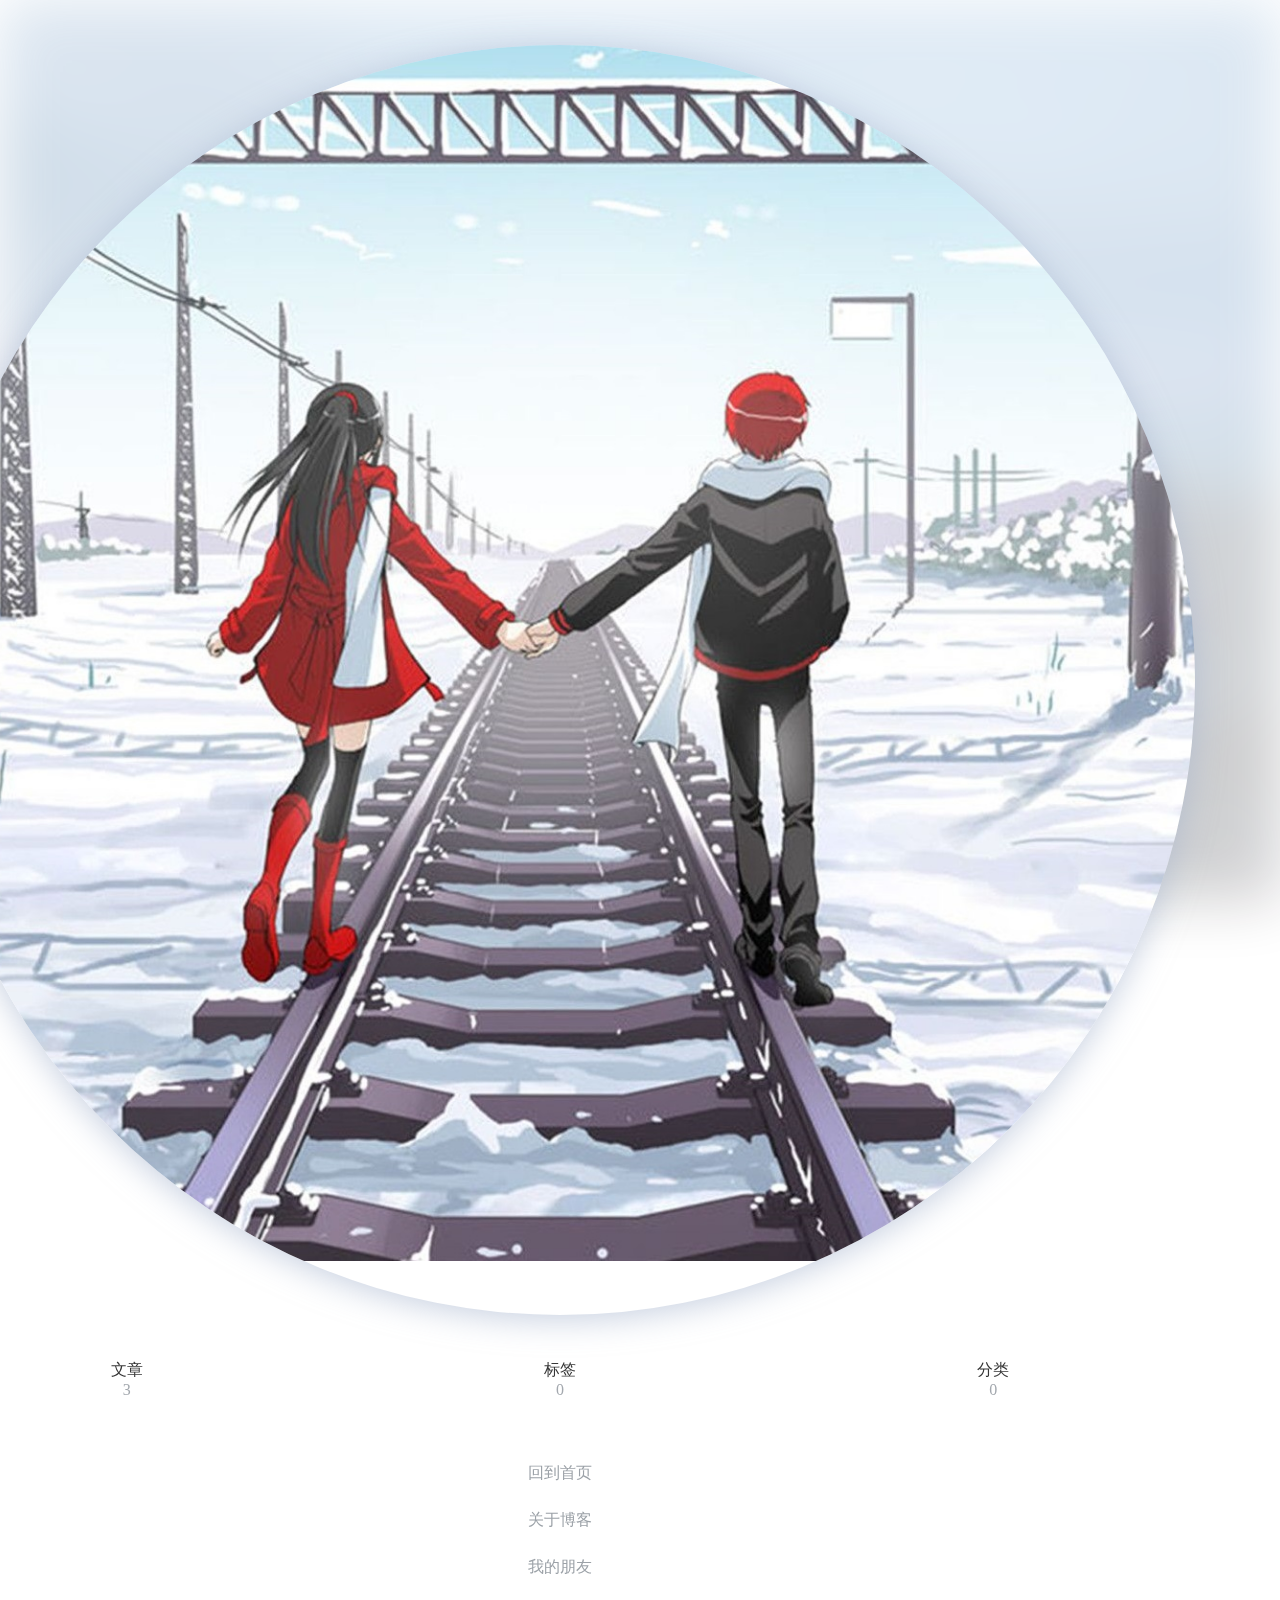
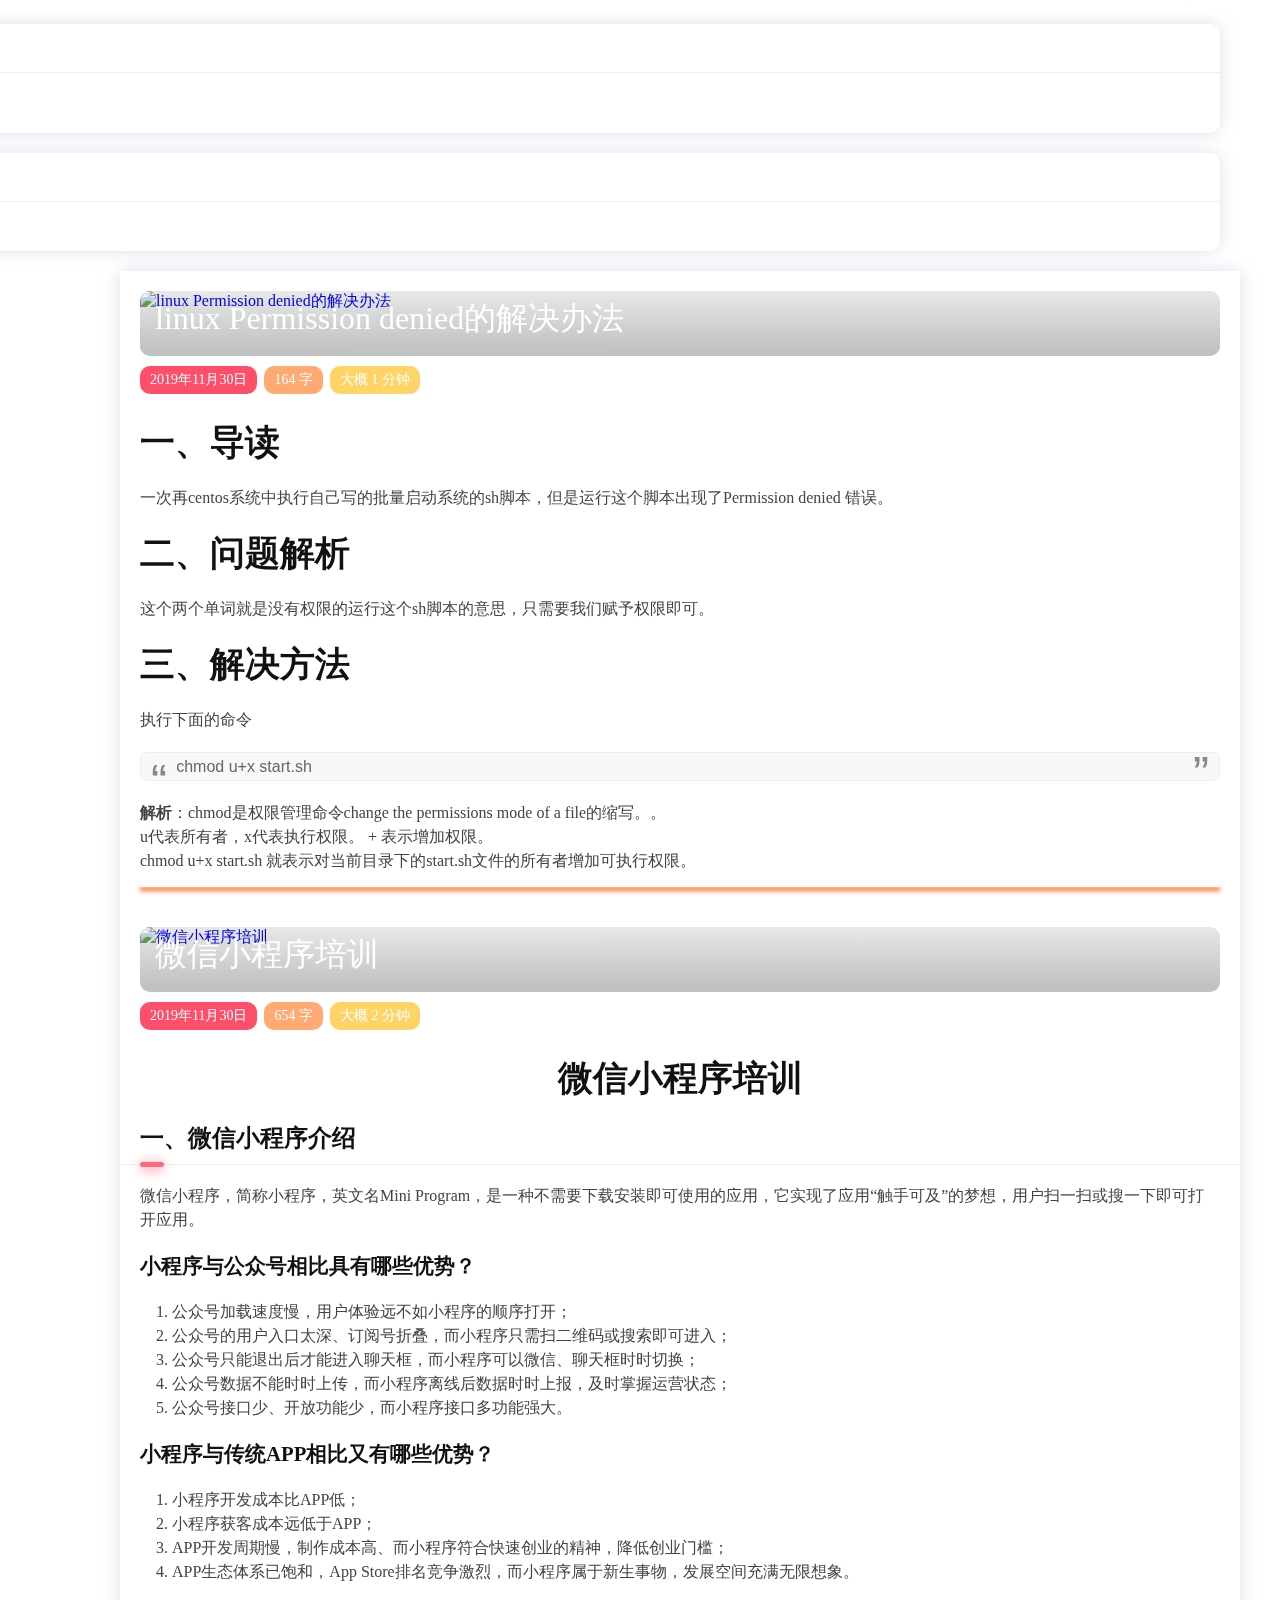
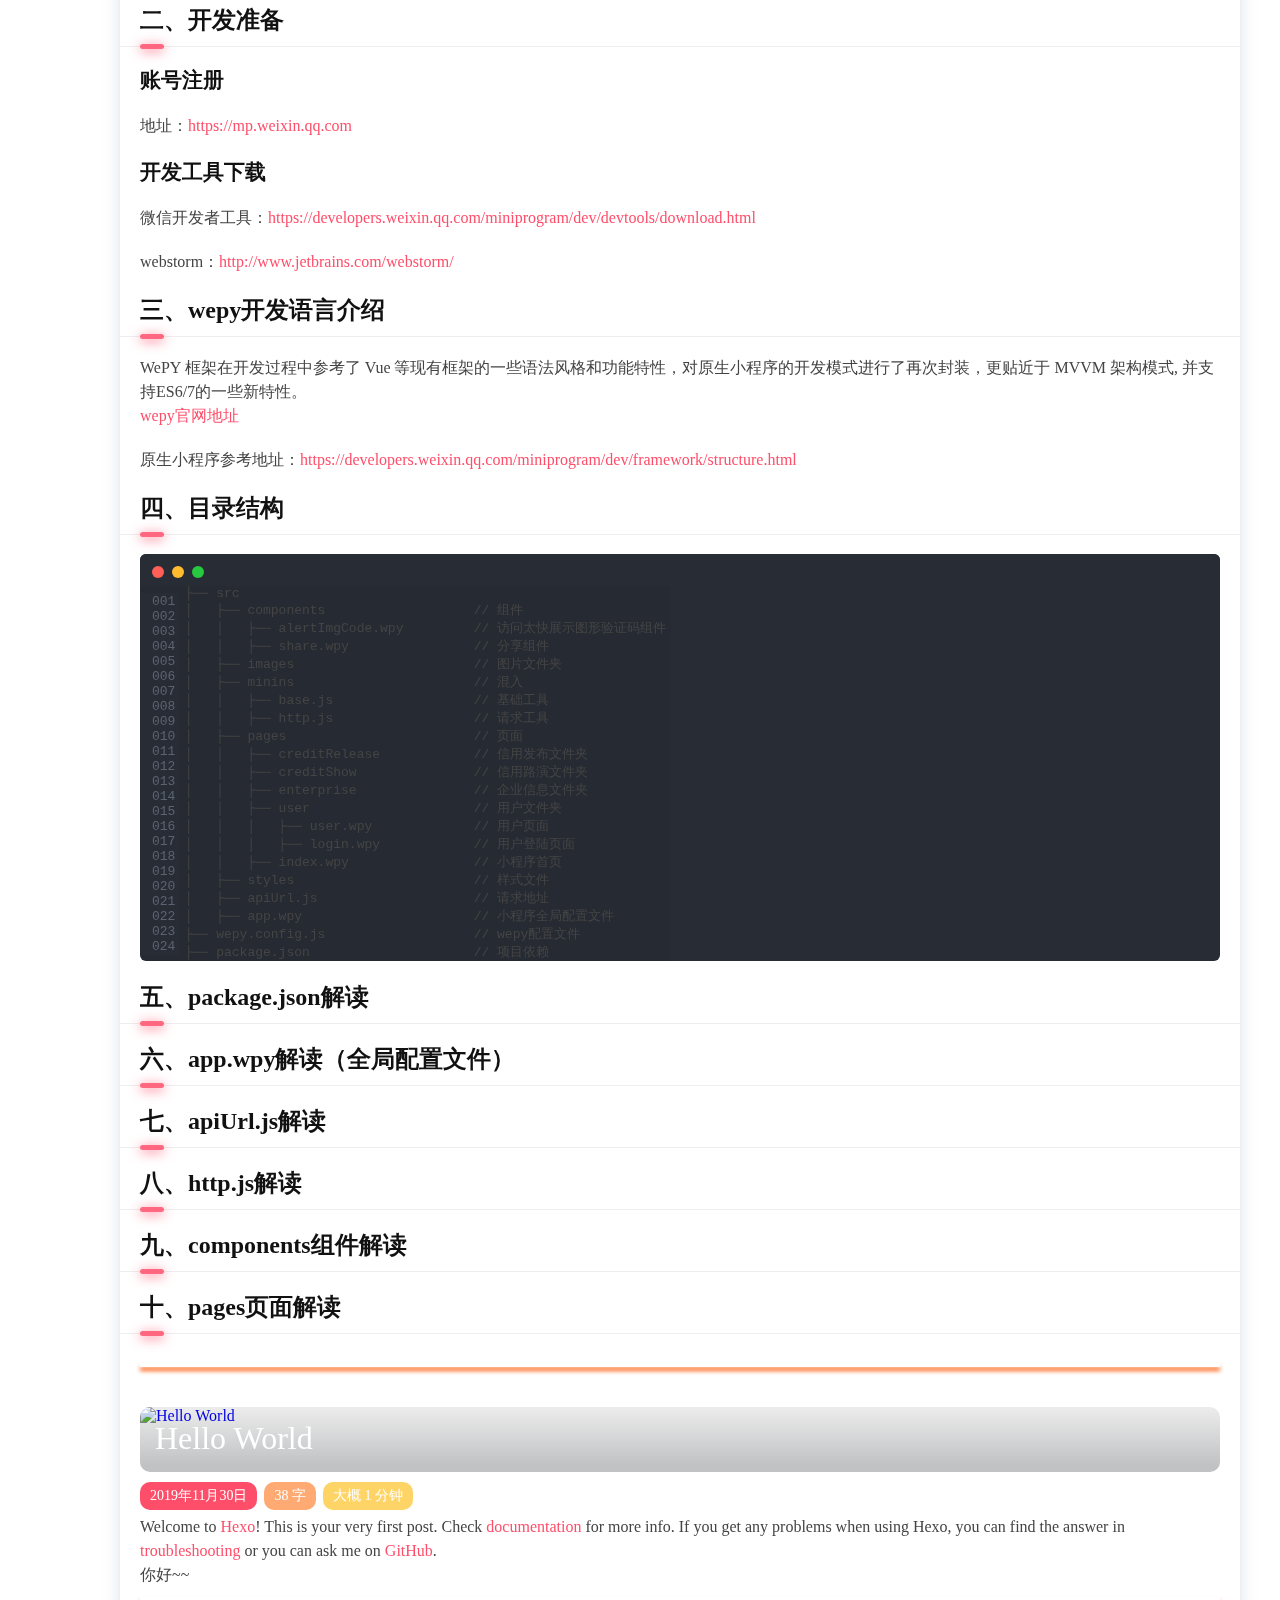
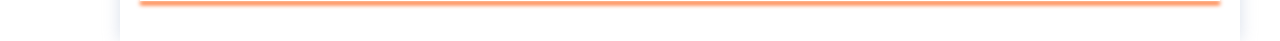
==== archives/index.html @ ffbb91be "Site updated: 2019-11-30 23:07:39" ====
<!DOCTYPE html>
<html>

<head>
  
  <title>文章归档 - fds的博客~~</title>
  <meta charset="UTF-8">
  <meta name="description" content="">
  <meta name="viewport" content="width=device-width, initial-scale=1, maximum-scale=1">
  
  

    <!-- Site Verification -->
    <meta name="baidu-site-verification" content="sCTYaRmzzi" />


  <link rel="shortcut icon" href="/images/logo.png" type="image/png" />
  <meta property="og:type" content="website">
<meta property="og:title" content="fds的博客~~">
<meta property="og:url" content="https:&#x2F;&#x2F;fds520.gitee.io&#x2F;archives&#x2F;index.html">
<meta property="og:site_name" content="fds的博客~~">
<meta property="og:locale" content="zh-CN">
<meta name="twitter:card" content="summary">
  <link rel="stylesheet" href="https://cdn.jsdelivr.net/npm/mdui@0.4.3/dist/css/mdui.min.css">
  <link rel="stylesheet" href="https://cdn.jsdelivr.net/npm/highlight.js@9.15.8/styles/atom-one-dark.css">
   
    <link rel="stylesheet" href="https://cdn.jsdelivr.net/gh/fancyapps/fancybox@3.5.7/dist/jquery.fancybox.min.css" />
  
  
  <link rel="stylesheet" href="//at.alicdn.com/t/font_1038733_0xvrvpg9c0r.css">
  <link rel="stylesheet" href="/css/style.css?v=1575126457017">
</head>

<body class="mdui-drawer-body-left">
  
  <div id="nexmoe-background">
    <div class="nexmoe-bg" style="background-image: url(/images/demo.jpg)"></div>
    <div class="mdui-appbar mdui-shadow-0">
      <div class="mdui-toolbar">
        <a mdui-drawer="{target: '#drawer', swipe: true}" title="menu" class="mdui-btn mdui-btn-icon"><i class="mdui-icon material-icons">menu</i></a>
        <div class="mdui-toolbar-spacer"></div>
        <!--<a href="javascript:;" target="_blank" rel="noopener" class="mdui-btn mdui-btn-icon"><i class="mdui-icon material-icons">search</i></a>-->
        <a href="/" title="fds的博客~~" class="mdui-btn mdui-btn-icon"><img src="/images/avatar.jpg"></a>
       </div>
    </div>
  </div>
  <div id="nexmoe-header">
      <div class="nexmoe-drawer mdui-drawer" id="drawer">
    <div class="nexmoe-avatar mdui-ripple">
        <a href="/" title="fds的博客~~">
            <img src="/images/avatar.jpg" alt="fds的博客~~">
        </a>
    </div>
    <div class="nexmoe-count">
        <div><span>文章</span>3</div>
        <div><span>标签</span>0</div>
        <div><span>分类</span>0</div>
    </div>
    <ul class="nexmoe-list mdui-list" mdui-collapse="{accordion: true}">
        
        <a class="nexmoe-list-item mdui-list-item mdui-ripple" href="/" title="回到首页">
            <i class="mdui-list-item-icon nexmoefont icon-home"></i>
            <div class="mdui-list-item-content">
                回到首页
            </div>
        </a>
        
        <a class="nexmoe-list-item mdui-list-item mdui-ripple" href="/about.html" title="关于博客">
            <i class="mdui-list-item-icon nexmoefont icon-info-circle"></i>
            <div class="mdui-list-item-content">
                关于博客
            </div>
        </a>
        
        <a class="nexmoe-list-item mdui-list-item mdui-ripple" href="/PY.html" title="我的朋友">
            <i class="mdui-list-item-icon nexmoefont icon-unorderedlist"></i>
            <div class="mdui-list-item-content">
                我的朋友
            </div>
        </a>
        
    </ul>
    <aside id="nexmoe-sidebar">
  
  <div class="nexmoe-widget-wrap">
    <h3 class="nexmoe-widget-title">社交按钮</h3>
    <div class="nexmoe-widget nexmoe-social">
        <a class="mdui-ripple" href="https://space.bilibili.com/20238211" target="_blank" mdui-tooltip="{content: '哔哩哔哩'}" style="color: rgb(231, 106, 141);background-color: rgba(231, 106, 141, .15);">
            <i class="nexmoefont icon-bilibili"></i>
        </a><a class="mdui-ripple" href="https://github.com/fds520/" target="_blank" mdui-tooltip="{content: 'GitHub'}" style="color: rgb(25, 23, 23);background-color: rgba(25, 23, 23, .15);">
            <i class="nexmoefont icon-github"></i>
        </a>
    </div>
</div>
  
  

  
  
  
  
  <div class="nexmoe-widget-wrap">
    <h3 class="nexmoe-widget-title">文章归档</h3>
    <div class="nexmoe-widget">
      <ul class="archive-list"><li class="archive-list-item"><a class="archive-list-link" href="/archives/2019/11/">十一月 2019</a></li></ul>
    </div>
  </div>


  
</aside>
    <!--<div class="nexmoe-copyright">
        &copy; 2019 fds的博客~~
        Powered by <a href="http://hexo.io/" target="_blank">Hexo</a>
        & <a href="https://nexmoe.com/hexo-theme-nexmoe.html" target="_blank">Nexmoe</a>
    </div>-->
</div><!-- .nexmoe-drawer -->

  </div>
  <div id="nexmoe-content">
    <div class="nexmoe-primary">
        <section class="nexmoe-posts" id="brand-waterfall">
    
    <div class="nexmoe-post">
        <a href="/linux%20Permission%20denied%E7%9A%84%E8%A7%A3%E5%86%B3%E5%8A%9E%E6%B3%95/">
            <div class="nexmoe-post-cover mdui-ripple">
                
                    <img src="/images/demo.jpg" alt="linux Permission denied的解决办法">
                
                <h1>linux Permission denied的解决办法</h1>
            </div>
        </a>
        <div class="nexmoe-post-meta">
            <a><i class="nexmoefont icon-calendar-fill"></i>2019年11月30日</a>
            <a><i class="nexmoefont icon-areachart"></i>164 字</a>
            <a><i class="nexmoefont icon-time-circle-fill"></i>大概 1 分钟</a>
            
            
        </div>
        <article>
            
            <h1 id="一、导读"><a href="#一、导读" class="headerlink" title="一、导读"></a>一、导读</h1><p>一次再centos系统中执行自己写的批量启动系统的sh脚本，但是运行这个脚本出现了Permission denied 错误。</p>
<h1 id="二、问题解析"><a href="#二、问题解析" class="headerlink" title="二、问题解析"></a>二、问题解析</h1><p>这个两个单词就是没有权限的运行这个sh脚本的意思，只需要我们赋予权限即可。</p>
<h1 id="三、解决方法"><a href="#三、解决方法" class="headerlink" title="三、解决方法"></a>三、解决方法</h1><p>执行下面的命令</p>
<blockquote>
<p>chmod u+x start.sh</p>
</blockquote>
<p><strong>解析</strong>：chmod是权限管理命令change the permissions mode of a file的缩写。。<br>u代表所有者，x代表执行权限。 + 表示增加权限。<br>chmod u+x start.sh 就表示对当前目录下的start.sh文件的所有者增加可执行权限。</p>

            
        </article>
        <div class="footerDiv"></div>
    </div>
    
    <div class="nexmoe-post">
        <a href="/%E5%BE%AE%E4%BF%A1%E5%B0%8F%E7%A8%8B%E5%BA%8F%E5%9F%B9%E8%AE%AD/">
            <div class="nexmoe-post-cover mdui-ripple">
                
                    <img src="/images/demo.jpg" alt="微信小程序培训">
                
                <h1>微信小程序培训</h1>
            </div>
        </a>
        <div class="nexmoe-post-meta">
            <a><i class="nexmoefont icon-calendar-fill"></i>2019年11月30日</a>
            <a><i class="nexmoefont icon-areachart"></i>654 字</a>
            <a><i class="nexmoefont icon-time-circle-fill"></i>大概 2 分钟</a>
            
            
        </div>
        <article>
            
            <h1 id="微信小程序培训"><a href="#微信小程序培训" class="headerlink" title="微信小程序培训"></a><center>微信小程序培训</center></h1><h2 id="一、微信小程序介绍"><a href="#一、微信小程序介绍" class="headerlink" title="一、微信小程序介绍"></a>一、微信小程序介绍</h2><p>微信小程序，简称小程序，英文名Mini Program，是一种不需要下载安装即可使用的应用，它实现了应用“触手可及”的梦想，用户扫一扫或搜一下即可打开应用。</p>
<h3 id="小程序与公众号相比具有哪些优势？"><a href="#小程序与公众号相比具有哪些优势？" class="headerlink" title="小程序与公众号相比具有哪些优势？"></a>小程序与公众号相比具有哪些优势？</h3><ol>
<li>公众号加载速度慢，用户体验远不如小程序的顺序打开；</li>
<li>公众号的用户入口太深、订阅号折叠，而小程序只需扫二维码或搜索即可进入；</li>
<li>公众号只能退出后才能进入聊天框，而小程序可以微信、聊天框时时切换；</li>
<li>公众号数据不能时时上传，而小程序离线后数据时时上报，及时掌握运营状态；</li>
<li>公众号接口少、开放功能少，而小程序接口多功能强大。</li>
</ol>
<h3 id="小程序与传统APP相比又有哪些优势？"><a href="#小程序与传统APP相比又有哪些优势？" class="headerlink" title="小程序与传统APP相比又有哪些优势？"></a>小程序与传统APP相比又有哪些优势？</h3><ol>
<li>小程序开发成本比APP低；</li>
<li>小程序获客成本远低于APP；</li>
<li>APP开发周期慢，制作成本高、而小程序符合快速创业的精神，降低创业门槛；</li>
<li>APP生态体系已饱和，App Store排名竞争激烈，而小程序属于新生事物，发展空间充满无限想象。</li>
</ol>
<h2 id="二、开发准备"><a href="#二、开发准备" class="headerlink" title="二、开发准备"></a>二、开发准备</h2><h3 id="账号注册"><a href="#账号注册" class="headerlink" title="账号注册"></a>账号注册</h3><p>地址：<a href="https://mp.weixin.qq.com" target="_blank" rel="noopener">https://mp.weixin.qq.com</a></p>
<h3 id="开发工具下载"><a href="#开发工具下载" class="headerlink" title="开发工具下载"></a>开发工具下载</h3><p>微信开发者工具：<a href="https://developers.weixin.qq.com/miniprogram/dev/devtools/download.html" target="_blank" rel="noopener">https://developers.weixin.qq.com/miniprogram/dev/devtools/download.html</a></p>
<p>webstorm：<a href="http://www.jetbrains.com/webstorm/" target="_blank" rel="noopener">http://www.jetbrains.com/webstorm/</a></p>
<h2 id="三、wepy开发语言介绍"><a href="#三、wepy开发语言介绍" class="headerlink" title="三、wepy开发语言介绍"></a>三、wepy开发语言介绍</h2><p>WePY 框架在开发过程中参考了 Vue 等现有框架的一些语法风格和功能特性，对原生小程序的开发模式进行了再次封装，更贴近于 MVVM 架构模式, 并支持ES6/7的一些新特性。<br><a href="https://wepyjs.github.io/wepy-docs/" target="_blank" rel="noopener">wepy官网地址</a></p>
<p>原生小程序参考地址：<a href="https://developers.weixin.qq.com/miniprogram/dev/framework/structure.html" target="_blank" rel="noopener">https://developers.weixin.qq.com/miniprogram/dev/framework/structure.html</a></p>
<h2 id="四、目录结构"><a href="#四、目录结构" class="headerlink" title="四、目录结构"></a>四、目录结构</h2><pre><code>├── src
│   ├── components                   // 组件
│   │   ├── alertImgCode.wpy         // 访问太快展示图形验证码组件
│   │   ├── share.wpy                // 分享组件
│   ├── images                       // 图片文件夹
│   ├── minins                       // 混入
│   │   ├── base.js                  // 基础工具
│   │   ├── http.js                  // 请求工具
│   ├── pages                        // 页面
│   │   ├── creditRelease            // 信用发布文件夹
│   │   ├── creditShow               // 信用路演文件夹
│   │   ├── enterprise               // 企业信息文件夹
│   │   ├── user                     // 用户文件夹
│   │   │   ├── user.wpy             // 用户页面
│   │   │   ├── login.wpy            // 用户登陆页面 
│   │   ├── index.wpy                // 小程序首页
│   ├── styles                       // 样式文件
│   ├── apiUrl.js                    // 请求地址
│   ├── app.wpy                      // 小程序全局配置文件
├── wepy.config.js                   // wepy配置文件
├── package.json                     // 项目依赖</code></pre><h2 id="五、package-json解读"><a href="#五、package-json解读" class="headerlink" title="五、package.json解读"></a>五、package.json解读</h2><h2 id="六、app-wpy解读（全局配置文件）"><a href="#六、app-wpy解读（全局配置文件）" class="headerlink" title="六、app.wpy解读（全局配置文件）"></a>六、app.wpy解读（全局配置文件）</h2><h2 id="七、apiUrl-js解读"><a href="#七、apiUrl-js解读" class="headerlink" title="七、apiUrl.js解读"></a>七、apiUrl.js解读</h2><h2 id="八、http-js解读"><a href="#八、http-js解读" class="headerlink" title="八、http.js解读"></a>八、http.js解读</h2><h2 id="九、components组件解读"><a href="#九、components组件解读" class="headerlink" title="九、components组件解读"></a>九、components组件解读</h2><h2 id="十、pages页面解读"><a href="#十、pages页面解读" class="headerlink" title="十、pages页面解读"></a>十、pages页面解读</h2>
            
        </article>
        <div class="footerDiv"></div>
    </div>
    
    <div class="nexmoe-post">
        <a href="/hello-world/">
            <div class="nexmoe-post-cover mdui-ripple">
                
                    <img src="/images/demo.jpg" alt="Hello World">
                
                <h1>Hello World</h1>
            </div>
        </a>
        <div class="nexmoe-post-meta">
            <a><i class="nexmoefont icon-calendar-fill"></i>2019年11月30日</a>
            <a><i class="nexmoefont icon-areachart"></i>38 字</a>
            <a><i class="nexmoefont icon-time-circle-fill"></i>大概 1 分钟</a>
            
            
        </div>
        <article>
            
            <p>Welcome to <a href="https://hexo.io/" target="_blank" rel="noopener">Hexo</a>! This is your very first post. Check <a href="https://hexo.io/docs/" target="_blank" rel="noopener">documentation</a> for more info. If you get any problems when using Hexo, you can find the answer in <a href="https://hexo.io/docs/troubleshooting.html" target="_blank" rel="noopener">troubleshooting</a> or you can ask me on <a href="https://github.com/hexojs/hexo/issues" target="_blank" rel="noopener">GitHub</a>.<br>你好~~</p>

            
        </article>
        <div class="footerDiv"></div>
    </div>
    
</section>


    </div>
  </div>
  <script src="https://cdn.jsdelivr.net/npm/mdui@0.4.3/dist/js/mdui.min.js"></script>
<script src="https://cdn.jsdelivr.net/npm/jquery@3.4.1/dist/jquery.min.js"></script>
 
    <script src="https://cdn.jsdelivr.net/gh/fancyapps/fancybox@3.5.7/dist/jquery.fancybox.min.js"></script>


 
    <script src="https://cdn.jsdelivr.net/npm/smoothscroll-for-websites@1.4.9/SmoothScroll.min.js"></script>


<script src="https://cdn.jsdelivr.net/gh/highlightjs/cdn-release@9.15.8/build/highlight.min.js"></script>
<script>hljs.initHighlightingOnLoad();</script>

<script src="/js/app.js?v=1575126457018"></script>
<script src="https://cdn.jsdelivr.net/npm/lazysizes@5.1.0/lazysizes.min.js"></script>


    <script type="text/javascript" src="https://cdn.jsdelivr.net/gh/xtaodada/xtaodada.github.io@0.0.2/copy.js"></script>

  





</body>

</html>
---- css/style.css ----
*,
*::after,
*::before {
  box-sizing: border-box;
}
a {
  text-decoration: none;
}
body {
  max-width: 1200px;
  margin: auto !important;
}
#nexmoe-background .nexmoe-bg {
  opacity: 0.2;
  background-size: cover;
  filter: blur(30px);
  height: 100vh;
  width: 100%;
  position: fixed;
  top: 0;
  left: 0;
  z-index: -1;
}
#nexmoe-background .mdui-appbar {
  padding: 10px;
  display: none;
}
#nexmoe-background .mdui-appbar img {
  width: 100%;
}
@media screen and (max-width: 1023px) {
  .nexmoe-bg {
    position: relative;
  }
  .mdui-appbar {
    display: block !important;
  }
}
#nexmoe-header {
  margin-left: -240px;
}
#nexmoe-header .mdui-drawer {
  left: unset;
  scrollbar-width: none;
}
#nexmoe-header .mdui-drawer::-webkit-scrollbar {
  display: none;
}
#nexmoe-header .nexmoe-avatar,
#nexmoe-header .nexmoe-avatar img {
  width: 100%;
  font-size: 0 0;
}
#nexmoe-header .nexmoe-avatar {
  margin: 45px;
  z-index: 4;
  position: relative;
  font-size: 0;
  width: calc(100% - 90px);
  overflow: hidden;
  border-radius: 100%;
  box-shadow: 0 0.3rem 2rem rgba(161,177,204,0.6);
}
#nexmoe-header .nexmoe-avatar a {
  padding-bottom: 100%;
  display: block;
  height: 0;
}
#nexmoe-header .nexmoe-count {
  padding: 0 30px;
  margin-bottom: 30px;
  display: -webkit-box;
  display: -ms-flexbox;
  display: flex;
}
#nexmoe-header .nexmoe-count div {
  -webkit-box-flex: 1;
  -ms-flex: 1;
  flex: 1;
  text-align: center;
  color: #a3a8ae;
}
#nexmoe-header .nexmoe-count div span {
  color: #363636;
  display: block;
}
#nexmoe-header .nexmoe-social {
  padding: 5px;
}
#nexmoe-header .nexmoe-social a {
  width: 36px;
  height: 36px;
  line-height: 36px;
  margin: 5px;
  border-radius: 100%;
  display: inline-block;
  text-align: center;
  color: #606266;
}
#nexmoe-header .nexmoe-list {
  padding: 8px 20px;
}
#nexmoe-header .nexmoe-list .nexmoe-list-item {
  padding: 0 36px;
  color: #9ca2a8;
  transition: all 0.35s;
  border-radius: 10px;
  margin-bottom: 10px;
  text-align: center;
}
#nexmoe-header .nexmoe-list .nexmoe-list-item.active,
#nexmoe-header .nexmoe-list .nexmoe-list-item.active i {
  color: #fff;
}
#nexmoe-header .nexmoe-list .nexmoe-list-item.active {
  opacity: 0.9;
  background: #ff4e6a;
  box-shadow: 0 2px 12px #ff4e6a;
}
#nexmoe-header .nexmoe-list .nexmoe-list-item i {
  font-size: 22px;
  color: #9ca2a8;
}
#nexmoe-header .nexmoe-list .nexmoe-list-item .mdui-list-item-content {
  margin-left: 0px;
  transition: all 0.35s;
}
#nexmoe-header .nexmoe-widget-wrap {
  box-shadow: 0 0 1rem rgba(161,177,204,0.4);
  background-color: #fff;
  margin: 20px;
  border-radius: 10px;
  overflow: hidden;
  white-space: normal;
}
#nexmoe-header .nexmoe-widget-wrap .nexmoe-widget-title {
  font-size: 1.2em;
  font-weight: normal;
  padding: 12px 10px 10px;
  border-bottom: 1px solid #eee;
  margin: 0;
}
#nexmoe-header .nexmoe-widget-wrap .nexmoe-widget ul {
  list-style-type: none;
  padding: 0;
  margin: 0;
}
#nexmoe-header .nexmoe-widget-wrap .nexmoe-widget ul li {
  overflow: hidden;
  text-overflow: ellipsis;
  white-space: nowrap;
  border-bottom: 1px solid #eee;
  position: relative;
}
#nexmoe-header .nexmoe-widget-wrap .nexmoe-widget ul li a {
  padding: 14px 10px;
  display: block;
  color: #606266;
}
#nexmoe-header .nexmoe-widget-wrap .nexmoe-widget ul li:last-child {
  border-bottom: none;
}
#nexmoe-header .nexmoe-widget-wrap .nexmoe-widget .category-list-count {
  background-color: rgba(255,78,106,0.8);
  display: inline-block;
  width: 26px;
  height: 26px;
  line-height: 26px;
  text-align: center;
  border-radius: 100%;
  color: #fff;
  position: absolute;
  right: 10px;
  top: 10px;
}
#nexmoe-header .nexmoe-widget-wrap .tagcloud {
  padding: 10px;
  padding-bottom: 5px;
}
#nexmoe-header .nexmoe-widget-wrap .tagcloud a {
  border-radius: 10px;
  padding: 5px 10px;
  color: #fff;
  font-size: 12px !important;
  display: inline-block;
  margin-bottom: 5px;
}
#nexmoe-header .nexmoe-widget-wrap .tagcloud a:before {
  content: "# ";
}
#nexmoe-header .nexmoe-widget-wrap .tagcloud a:nth-child(7n+1) {
  background-color: rgba(255,78,106,0.15);
  color: rgba(255,78,106,0.8);
}
#nexmoe-header .nexmoe-widget-wrap .tagcloud a:nth-child(7n+2) {
  background-color: rgba(255,170,115,0.15);
  color: #ffaa73;
}
#nexmoe-header .nexmoe-widget-wrap .tagcloud a:nth-child(7n+3) {
  background-color: rgba(254,212,102,0.15);
  color: #fed466;
}
#nexmoe-header .nexmoe-widget-wrap .tagcloud a:nth-child(7n+4) {
  background-color: rgba(60,220,130,0.15);
  color: #3cdc82;
}
#nexmoe-header .nexmoe-widget-wrap .tagcloud a:nth-child(7n+5) {
  background-color: rgba(100,220,240,0.15);
  color: #64dcf0;
}
#nexmoe-header .nexmoe-widget-wrap .tagcloud a:nth-child(7n+6) {
  background-color: rgba(100,185,255,0.15);
  color: #64b9ff;
}
#nexmoe-header .nexmoe-widget-wrap .tagcloud a:nth-child(7n+7) {
  background-color: rgba(180,180,255,0.15);
  color: #b4b4ff;
}
#nexmoe-header .nexmoe-copyright {
  padding: 0 30px;
  text-align: right;
  color: #777;
  white-space: normal;
  margin-bottom: 20px;
}
#nexmoe-header .nexmoe-copyright a {
  color: rgba(255,78,106,0.8);
}
@media screen and (max-width: 1024px) {
  #nexmoe-header {
    margin-left: 0;
  }
  #nexmoe-header .mdui-drawer {
    left: 0;
  }
}
#nexmoe-content {
  position: relative;
}
#nexmoe-content .nexmoe-primary {
  box-shadow: 0 0 1rem rgba(161,177,204,0.4);
  background-color: #fff;
  float: left;
  width: 100%;
  padding: 20px;
  position: absolute;
  min-height: 100vh;
}
#nexmoe-content .nexmoe-primary .nexmoe-page-nav {
  list-style: none;
  text-align: center;
  display: inline-block;
  color: #ddd;
  background-color: #f5f6f5;
  border-radius: 10px;
  margin-top: -10px;
}
#nexmoe-content .nexmoe-primary .nexmoe-page-nav .prev {
  margin-left: 8px;
}
#nexmoe-content .nexmoe-primary .nexmoe-page-nav .page-number,
#nexmoe-content .nexmoe-primary .nexmoe-page-nav .extend {
  color: #999;
  border-radius: 10px;
  width: 35px;
  height: 35px;
  line-height: 35px;
  margin-right: 8px;
  float: left;
}
#nexmoe-content .nexmoe-primary .nexmoe-page-nav .current {
  color: #fff;
  background: #ff4e6a;
  opacity: 0.9;
  box-shadow: 0 2px 12px #ff4e6a;
}
#nexmoe-content .nexmoe-posts {
  position: relative;
}
#nexmoe-content .nexmoe-posts .nexmoe-post {
  width: 100%;
  margin-bottom: 40px;
}
#nexmoe-content .nexmoe-posts .nexmoe-post article {
/*box-shadow:0 2px 3px -1px red;*/
  padding: 10px 0;
}
#nexmoe-content .nexmoe-posts .nexmoe-post .footerDiv {
  box-shadow: 0 4px 4px 0px #fd681f;
  height: 4px;
  width: 100%;
}
#nexmoe-content .nexmoe-posts .nexmoe-post article p:first-child {
  margin-top: 0;
}
#nexmoe-content .nexmoe-posts .nexmoe-post article p:last-child {
  margin-bottom: 0;
}
#nexmoe-content .nexmoe-posts .nexmoe-post:last-child {
  margin-bottom: 20px;
}
#nexmoe-content .nexmoe-post .nexmoe-post-cover {
  width: 100%;
  position: relative;
  overflow: hidden;
  border-radius: 10px;
  margin-bottom: 10px;
  max-height: 500px;
  min-height: 65px;
  background-color: #eee;
}
#nexmoe-content .nexmoe-post .nexmoe-post-cover img {
  width: 100%;
  display: block;
}
#nexmoe-content .nexmoe-post .nexmoe-post-cover h1 {
  position: absolute;
  bottom: 0;
  padding: 15px;
  color: #fff;
  font-size: 2em;
  width: 100%;
  box-sizing: border-box;
  text-transform: none;
  z-index: 1;
  margin: 0;
  font-weight: normal;
}
#nexmoe-content .nexmoe-post .nexmoe-post-cover h1:after {
  background-image: -webkit-linear-gradient(to top, rgba(10,17,25,0.2) 10%, rgba(10,17,25,0) 100%);
  background-image: linear-gradient(to top, rgba(10,17,25,0.2) 10%, rgba(10,17,25,0) 100%);
  -moz-pointer-events: none;
  -webkit-pointer-events: none;
  -ms-pointer-events: none;
  pointer-events: none;
  background-size: cover;
  content: '';
  display: block;
  height: 100%;
  left: 0;
  position: absolute;
  bottom: 0;
  width: 100%;
  z-index: -1;
}
#nexmoe-content .nexmoe-post .nexmoe-post-meta {
  margin-bottom: -10px;
}
#nexmoe-content .nexmoe-post .nexmoe-post-meta a {
  border-radius: 10px;
  padding: 5px 10px;
  color: #fff;
  font-size: 14px;
  display: inline-block;
  margin-bottom: 5px;
  margin-right: 3px;
}
#nexmoe-content .nexmoe-post .nexmoe-post-meta a .nexmoefont {
  font-size: 14px;
}
#nexmoe-content .nexmoe-post .nexmoe-post-meta a:before,
#nexmoe-content .nexmoe-post .nexmoe-post-meta i:before {
  margin-right: 5px;
}
#nexmoe-content .nexmoe-post .nexmoe-post-meta a:nth-child(7n+1) {
  background-color: #ff4e6a;
}
#nexmoe-content .nexmoe-post .nexmoe-post-meta a:nth-child(7n+2) {
  background-color: #ffaa73;
}
#nexmoe-content .nexmoe-post .nexmoe-post-meta a:nth-child(7n+3) {
  background-color: #fed466;
}
#nexmoe-content .nexmoe-post .nexmoe-post-meta a:nth-child(7n+4) {
  background-color: #3cdc82;
}
#nexmoe-content .nexmoe-post .nexmoe-post-meta a:nth-child(7n+5) {
  background-color: #64dcf0;
}
#nexmoe-content .nexmoe-post .nexmoe-post-meta a:nth-child(7n+6) {
  background-color: #64b9ff;
}
#nexmoe-content .nexmoe-post .nexmoe-post-meta a:nth-child(7n+7) {
  background-color: #b4b4ff;
}
#nexmoe-content .nexmoe-post .nexmoe-post-copyright {
  margin-bottom: 20px;
  border-radius: 6px;
  padding: 20px;
  color: #666;
  background-color: #f8f8f8;
  border-left: 2px solid #eee;
  line-height: 1.5em;
  position: relative;
}
#nexmoe-content .nexmoe-post .nexmoe-post-copyright i {
  position: absolute;
  top: -10px;
  left: 13px;
  font-size: 20px;
  background: #f8f8f8;
  color: #666;
  border-radius: 100%;
  text-align: center;
  line-height: 24px;
  padding: 2px;
  height: 30px;
  width: 30px;
  border: 1px solid #eee;
}
#nexmoe-content .nexmoe-post .nexmoe-post-copyright a {
  color: #ff4e6a;
}
#nexmoe-content .nexmoe-comment {
  background-color: #f5f6f5;
  padding: 20px;
  margin: -20px;
  margin-top: 0;
}
#nexmoe-content::after {
  clear: both;
  display: table;
  content: ' ';
}
@media screen and (max-width: 1024px) {
  #nexmoe-content .nexmoe-primary {
    width: 100%;
    position: relative;
    min-height: 100vh;
  }
  #nexmoe-content .nexmoe-secondary {
    display: none;
  }
}
@media screen and (min-width: 1024px) {
  body {
    padding-left: 80px;
  }
  #nexmoe-header .mdui-drawer-close {
    -webkit-transform: translateX(-160px);
    transform: translateX(-160px);
  }
  #nexmoe-header .mdui-drawer-close .nexmoe-avatar {
    padding: 16px;
    width: 80px;
    margin-left: 160px;
    margin-top: 8px;
  }
  #nexmoe-header .mdui-drawer-close .nexmoe-count {
    padding: 16px;
    width: 80px;
    margin-left: 160px;
    display: block;
  }
  #nexmoe-header .mdui-drawer-close .nexmoe-count div {
    display: block;
    margin-bottom: 10px;
  }
  #nexmoe-header .mdui-drawer-close .nexmoe-count div:last-child {
    margin-bottom: 0;
  }
  #nexmoe-header .mdui-drawer-close .mdui-list {
    margin-left: 160px;
  }
  #nexmoe-header .mdui-drawer-close .nexmoe-list-item {
    padding: 0 17px;
    color: #9ca2a8;
  }
  #nexmoe-header .mdui-drawer-close .mdui-list-item-icon~.mdui-list-item-content {
    margin-left: 32px;
  }
  #nexmoe-header .mdui-drawer-close .nexmoe-list {
    padding: 8px 10px;
  }
}
article {
  color: #444;
  font-family: microsoft yahei;
}
article p {
  line-height: 24px;
}
article code {
  background-color: rgba(27,31,35,0.05);
  border-radius: 6px;
  font-size: 85%;
  padding: 0.2em 0.4em;
  border: 1px solid #d7dae2;
}
article code::-webkit-scrollbar {
  width: 10px;
  height: 10px;
}
article code::-webkit-scrollbar-thumb {
  border-radius: 6px;
  background-color: #888;
}
article pre {
  border-radius: 6px;
  overflow: hidden;
  -webkit-box-sizing: border-box;
  box-sizing: border-box;
  margin: 20px 0;
  position: relative;
  background: #282c34;
}
article pre::before {
  content: "";
  background: #282c34;
  height: 32px;
  margin-bottom: 0;
  display: block;
}
article pre::after {
  content: " ";
  position: absolute;
  border-radius: 50%;
  background: #ff5f56;
  width: 12px;
  height: 12px;
  top: 0;
  left: 12px;
  margin-top: 12px;
  -webkit-box-shadow: 20px 0 #ffbd2e, 40px 0 #27c93f;
  box-shadow: 20px 0 #ffbd2e, 40px 0 #27c93f;
}
article pre code {
  position: relative;
  padding: 0 5px;
  display: inline-block;
  padding-left: 45px !important;
  border: none;
  border-radius: 0;
  font-size: 100%;
}
article pre code::after {
  content: '001 \A 002 \A 003 \A 004 \A 005 \A 006 \A 007 \A 008 \A 009 \A 010 \A 011 \A 012 \A 013 \A 014 \A 015 \A 016 \A 017 \A 018 \A 019 \A 020 \A 021 \A 022 \A 023 \A 024 \A 025 \A 026 \A 027 \A 028 \A 029 \A 030 \A 031 \A 032 \A 033 \A 034 \A 035 \A 036 \A 037 \A 038 \A 039 \A 040 \A 041 \A 042 \A 043 \A 044 \A 045 \A 046 \A 047 \A 048 \A 049 \A 050 \A 051 \A 052 \A 053 \A 054 \A 055 \A 056 \A 057 \A 058 \A 059 \A 060 \A 061 \A 062 \A 063 \A 064 \A 065 \A 066 \A 067 \A 068 \A 069 \A 070 \A 071 \A 072 \A 073 \A 074 \A 075 \A 076 \A 077 \A 078 \A 079 \A 080 \A 081 \A 082 \A 083 \A 084 \A 085 \A 086 \A 087 \A 088 \A 089 \A 090 \A 091 \A 092 \A 093 \A 094 \A 095 \A 096 \A 097 \A 098 \A 099 \A 100 \A 101 \A 102 \A 103 \A 104 \A 105 \A 106 \A 107 \A 108 \A 109 \A 110 \A 111 \A 112 \A 113 \A 114 \A 115 \A 116 \A 117 \A 118 \A 119 \A 120 \A 121 \A 122 \A 123 \A 124 \A 125 \A 126 \A 127 \A 128 \A 129 \A 130 \A 131 \A 132 \A 133 \A 134 \A 135 \A 136 \A 137 \A 138 \A 139 \A 140 \A 141 \A 142 \A 143 \A 144 \A 145 \A 146 \A 147 \A 148 \A 149 \A 150 \A 151 \A 152 \A 153 \A 154 \A 155 \A 156 \A 157 \A 158 \A 159 \A 160 \A 161 \A 162 \A 163 \A 164 \A 165 \A 166 \A 167 \A 168 \A 169 \A 170 \A 171 \A 172 \A 173 \A 174 \A 175 \A 176 \A 177 \A 178 \A 179 \A 180 \A 181 \A 182 \A 183 \A 184 \A 185 \A 186 \A 187 \A 188 \A 189 \A 190 \A 191 \A 192 \A 193 \A 194 \A 195 \A 196 \A 197 \A 198 \A 199 \A 200 \A 201 \A 202 \A 203 \A 204 \A 205 \A 206 \A 207 \A 208 \A 209 \A 210 \A 211 \A 212 \A 213 \A 214 \A 215 \A 216 \A 217 \A 218 \A 219 \A 220 \A 221 \A 222 \A 223 \A 224 \A 225 \A 226 \A 227 \A 228 \A 229 \A 230 \A 231 \A 232 \A 233 \A 234 \A 235 \A 236 \A 237 \A 238 \A 239 \A 240 \A 241 \A 242 \A 243 \A 244 \A 245 \A 246 \A 247 \A 248 \A 249 \A 250 \A 251 \A 252 \A 253 \A 254 \A 255 \A 256 \A 257 \A 258 \A 259 \A 260 \A 261 \A 262 \A 263 \A 264 \A 265 \A 266 \A 267 \A 268 \A 269 \A 270 \A 271 \A 272 \A 273 \A 274 \A 275 \A 276 \A 277 \A 278 \A 279 \A 280 \A 281 \A 282 \A 283 \A 284 \A 285 \A 286 \A 287 \A 288 \A 289 \A 290 \A 291 \A 292 \A 293 \A 294 \A 295 \A 296 \A 297 \A 298 \A 299 \A 300 \A 301 \A 302 \A 303 \A 304 \A 305 \A 306 \A 307 \A 308 \A 309 \A 310 \A 311 \A 312 \A 313 \A 314 \A 315 \A 316 \A 317 \A 318 \A 319 \A 320 \A 321 \A 322 \A 323 \A 324 \A 325 \A 326 \A 327 \A 328 \A 329 \A 330 \A 331 \A 332 \A 333 \A 334 \A 335 \A 336 \A 337 \A 338 \A 339 \A 340 \A 341 \A 342 \A 343 \A 344 \A 345 \A 346 \A 347 \A 348 \A 349 \A 350 \A 351 \A 352 \A 353 \A 354 \A 355 \A 356 \A 357 \A 358 \A 359 \A 360 \A 361 \A 362 \A 363 \A 364 \A 365 \A 366 \A 367 \A 368 \A 369 \A 370 \A 371 \A 372 \A 373 \A 374 \A 375 \A 376 \A 377 \A 378 \A 379 \A 380 \A 381 \A 382 \A 383 \A 384 \A 385 \A 386 \A 387 \A 388 \A 389 \A 390 \A 391 \A 392 \A 393 \A 394 \A 395 \A 396 \A 397 \A 398 \A 399 \A 400 \A 401 \A 402 \A 403 \A 404 \A 405 \A 406 \A 407 \A 408 \A 409 \A 410 \A 411 \A 412 \A 413 \A 414 \A 415 \A 416 \A 417 \A 418 \A 419 \A 420 \A 421 \A 422 \A 423 \A 424 \A 425 \A 426 \A 427 \A 428 \A 429 \A 430 \A 431 \A 432 \A 433 \A 434 \A 435 \A 436 \A 437 \A 438 \A 439 \A 440 \A 441 \A 442 \A 443 \A 444 \A 445 \A 446 \A 447 \A 448 \A 449 \A 450 \A 451 \A 452 \A 453 \A 454 \A 455 \A 456 \A 457 \A 458 \A 459 \A 460 \A 461 \A 462 \A 463 \A 464 \A 465 \A 466 \A 467 \A 468 \A 469 \A 470 \A 471 \A 472 \A 473 \A 474 \A 475 \A 476 \A 477 \A 478 \A 479 \A 480 \A 481 \A 482 \A 483 \A 484 \A 485 \A 486 \A 487 \A 488 \A 489 \A 490 \A 491 \A 492 \A 493 \A 494 \A 495 \A 496 \A 497 \A 498 \A 499 \A 500 \A 501 \A 502 \A 503 \A 504 \A 505 \A 506 \A 507 \A 508 \A 509 \A 510 \A 511 \A 512 \A 513 \A 514 \A 515 \A 516 \A 517 \A 518 \A 519 \A 520 \A 521 \A 522 \A 523 \A 524 \A 525 \A 526 \A 527 \A 528 \A 529 \A 530 \A 531 \A 532 \A 533 \A 534 \A 535 \A 536 \A 537 \A 538 \A 539 \A 540 \A 541 \A 542 \A 543 \A 544 \A 545 \A 546 \A 547 \A 548 \A 549 \A 550 \A 551 \A 552 \A 553 \A 554 \A 555 \A 556 \A 557 \A 558 \A 559 \A 560 \A 561 \A 562 \A 563 \A 564 \A 565 \A 566 \A 567 \A 568 \A 569 \A 570 \A 571 \A 572 \A 573 \A 574 \A 575 \A 576 \A 577 \A 578 \A 579 \A 580 \A 581 \A 582 \A 583 \A 584 \A 585 \A 586 \A 587 \A 588 \A 589 \A 590 \A 591 \A 592 \A 593 \A 594 \A 595 \A 596 \A 597 \A 598 \A 599 \A 600 \A 601 \A 602 \A 603 \A 604 \A 605 \A 606 \A 607 \A 608 \A 609 \A 610 \A 611 \A 612 \A 613 \A 614 \A 615 \A 616 \A 617 \A 618 \A 619 \A 620 \A 621 \A 622 \A 623 \A 624 \A 625 \A 626 \A 627 \A 628 \A 629 \A 630 \A 631 \A 632 \A 633 \A 634 \A 635 \A 636 \A 637 \A 638 \A 639 \A 640 \A 641 \A 642 \A 643 \A 644 \A 645 \A 646 \A 647 \A 648 \A 649 \A 650 \A 651 \A 652 \A 653 \A 654 \A 655 \A 656 \A 657 \A 658 \A 659 \A 660 \A 661 \A 662 \A 663 \A 664 \A 665 \A 666 \A 667 \A 668 \A 669 \A 670 \A 671 \A 672 \A 673 \A 674 \A 675 \A 676 \A 677 \A 678 \A 679 \A 680 \A 681 \A 682 \A 683 \A 684 \A 685 \A 686 \A 687 \A 688 \A 689 \A 690 \A 691 \A 692 \A 693 \A 694 \A 695 \A 696 \A 697 \A 698 \A 699 \A 700 \A 701 \A 702 \A 703 \A 704 \A 705 \A 706 \A 707 \A 708 \A 709 \A 710 \A 711 \A 712 \A 713 \A 714 \A 715 \A 716 \A 717 \A 718 \A 719 \A 720 \A 721 \A 722 \A 723 \A 724 \A 725 \A 726 \A 727 \A 728 \A 729 \A 730 \A 731 \A 732 \A 733 \A 734 \A 735 \A 736 \A 737 \A 738 \A 739 \A 740 \A 741 \A 742 \A 743 \A 744 \A 745 \A 746 \A 747 \A 748 \A 749 \A 750 \A 751 \A 752 \A 753 \A 754 \A 755 \A 756 \A 757 \A 758 \A 759 \A 760 \A 761 \A 762 \A 763 \A 764 \A 765 \A 766 \A 767 \A 768 \A 769 \A 770 \A 771 \A 772 \A 773 \A 774 \A 775 \A 776 \A 777 \A 778 \A 779 \A 780 \A 781 \A 782 \A 783 \A 784 \A 785 \A 786 \A 787 \A 788 \A 789 \A 790 \A 791 \A 792 \A 793 \A 794 \A 795 \A 796 \A 797 \A 798 \A 799 \A 800 \A 801 \A 802 \A 803 \A 804 \A 805 \A 806 \A 807 \A 808 \A 809 \A 810 \A 811 \A 812 \A 813 \A 814 \A 815 \A 816 \A 817 \A 818 \A 819 \A 820 \A 821 \A 822 \A 823 \A 824 \A 825 \A 826 \A 827 \A 828 \A 829 \A 830 \A 831 \A 832 \A 833 \A 834 \A 835 \A 836 \A 837 \A 838 \A 839 \A 840 \A 841 \A 842 \A 843 \A 844 \A 845 \A 846 \A 847 \A 848 \A 849 \A 850 \A 851 \A 852 \A 853 \A 854 \A 855 \A 856 \A 857 \A 858 \A 859 \A 860 \A 861 \A 862 \A 863 \A 864 \A 865 \A 866 \A 867 \A 868 \A 869 \A 870 \A 871 \A 872 \A 873 \A 874 \A 875 \A 876 \A 877 \A 878 \A 879 \A 880 \A 881 \A 882 \A 883 \A 884 \A 885 \A 886 \A 887 \A 888 \A 889 \A 890 \A 891 \A 892 \A 893 \A 894 \A 895 \A 896 \A 897 \A 898 \A 899 \A 900 \A 901 \A 902 \A 903 \A 904 \A 905 \A 906 \A 907 \A 908 \A 909 \A 910 \A 911 \A 912 \A 913 \A 914 \A 915 \A 916 \A 917 \A 918 \A 919 \A 920 \A 921 \A 922 \A 923 \A 924 \A 925 \A 926 \A 927 \A 928 \A 929 \A 930 \A 931 \A 932 \A 933 \A 934 \A 935 \A 936 \A 937 \A 938 \A 939 \A 940 \A 941 \A 942 \A 943 \A 944 \A 945 \A 946 \A 947 \A 948 \A 949 \A 950 \A 951 \A 952 \A 953 \A 954 \A 955 \A 956 \A 957 \A 958 \A 959 \A 960 \A 961 \A 962 \A 963 \A 964 \A 965 \A 966 \A 967 \A 968 \A 969 \A 970 \A 971 \A 972 \A 973 \A 974 \A 975 \A 976 \A 977 \A 978 \A 979 \A 980 \A 981 \A 982 \A 983 \A 984 \A 985 \A 986 \A 987 \A 988 \A 989 \A 990 \A 991 \A 992 \A 993 \A 994 \A 995 \A 996 \A 997 \A 998 \A 999.';
  color: #5c6370;
  position: absolute;
  top: 0.5em;
  bottom: 0.5em;
  left: 0;
  text-align: left;
  clip: rect(-100px 2em 9999px 0);
  clip: rect(-100px 5ch 9999px 0);
  overflow: hidden;
  padding: 1px 0;
  padding-left: 12px;
  background: #282c34;
}
article a {
  -webkit-transition: all 0.35s;
  transition: all 0.35s;
  color: #ff4e6a;
  text-decoration: none;
  position: relative;
  word-wrap: break-word;
}
article a:hover,
article a:focus {
  color: #ff4e6a;
}
article a::after {
  -webkit-transition: width 0.35s;
  transition: width 0.35s;
  content: "";
  right: 0;
  width: 0;
  bottom: -2px;
  position: absolute;
  border-bottom: 1px solid;
}
article a:hover::after {
  left: 0;
  width: 100%;
}
article p {
  margin: 20px 0;
  position: relative;
}
article p::after {
  content: "";
  clear: both;
  display: block;
}
article del {
  color: #999;
  font-size: 0.9em;
}
article table.nexmoe-album {
  margin: -5px;
  max-width: calc(100% + 10px);
}
article table.nexmoe-album + .nexmoe-album {
  margin-top: 5px;
}
article table.nexmoe-album,
article table.nexmoe-album thead,
article table.nexmoe-album th,
article table.nexmoe-album td {
  border: none;
  box-shadow: none;
}
article table.nexmoe-album * {
  background-color: transparent !important;
}
article table.nexmoe-album th,
article table.nexmoe-album td {
  padding: 5px;
}
article img {
  display: block;
  border-radius: 6px;
  border: 1px solid #eee;
}
article h1,
article h2,
article h3,
article h4,
article h5,
article h6 {
  color: #111;
  margin: 20px 0;
}
article h4,
article h5,
article h6 {
  position: relative;
}
article h4:before,
article h5:before,
article h6:before {
  display: inline-block;
  width: 1em;
  content: '#';
  color: #ff4e6a;
}
article h1 {
  font-size: 2.2em;
}
article h2 {
  font-size: 1.5em;
  position: relative;
  padding-bottom: 10px;
}
article h2:before {
  content: "";
  width: calc(100% + 40px);
  border-bottom: 1px solid #eee;
  position: absolute;
  bottom: -1px;
  left: -20px;
}
article h2:after {
  transition: all 0.35s;
  content: "";
  position: absolute;
  background: rgba(255,78,106,0.85);
  width: 1em;
  height: 5px;
  bottom: -3px;
  left: 0;
  border-radius: 6px;
  box-shadow: 0 2px 12px rgba(255,78,106,0.85);
}
article h2:hover:after {
  width: 2em;
}
article h3 {
  font-size: 1.3em;
}
article h4 {
  font-size: 1.15em;
}
article h5 {
  font-size: 1em;
}
article h6 {
  font-size: 0.9em;
}
article blockquote {
  color: #666;
  margin: 20px 0;
  padding: 0.1em 2.2em;
  background-color: #f8f8f8;
  line-height: 28px;
  position: relative;
  border-radius: 6px;
  border: 1px solid #eee;
  font-family: sf pro sc, sf pro display, sf pro icons, aos icons, pingfang sc, helvetica neue, helvetica, arial, sans-serif;
}
article blockquote:before {
  content: "\201C";
  top: 15px;
  left: 10px;
  position: absolute;
  color: #888;
  font-size: 3em;
}
article blockquote:after {
  content: "\201D";
  bottom: -8px;
  right: 10px;
  position: absolute;
  color: #888;
  font-size: 3em;
}
article hr {
  display: block;
  border: 0;
  border-top: 1px dashed #ccc;
  margin: 20px 0;
  padding: 0;
}
article sub,
article sup {
  font-size: 75%;
  line-height: 0;
  position: relative;
  vertical-align: baseline;
}
article sup {
  top: -0.5em;
}
article sub {
  bottom: -0.25em;
}
article ul,
article ol {
  padding: 0 0 0 2em;
  margin-top: 0;
}
article ul .mdui-checkbox {
  padding-left: 22px;
  height: 18px;
}
article ul .mdui-checkbox-icon {
  top: 4px;
}
article li {
  line-height: 24px;
}
article li p {
  margin: 0 !important;
}
article dd {
  margin: 0 0 0 2em;
}
article table {
  color: #5b6064;
  border-spacing: 0;
  text-align: center;
  border-collapse: collapse;
  -webkit-box-shadow: 0 0 0 1px #eee;
  box-shadow: 0 0 0 1px #eee;
  display: inline-block;
  max-width: 100%;
  overflow: auto;
  white-space: nowrap;
  margin: auto;
  border-radius: 6px;
}
article table::-webkit-scrollbar {
  width: 6px;
  height: 6px;
}
article table::-webkit-scrollbar-thumb {
  background-color: #888;
}
article table thead {
  border-bottom: 1px solid #eee;
  background-color: #f8f8f8;
}
article table thead tr {
  background-color: #f8f8f8;
}
article table th {
  border-right: 1px solid #eee;
  padding: 13px 26px;
  font-weight: 400;
}
article table td {
  border-right: 1px solid #eee;
  padding: 13px 26px;
}
article table th:last-child,
article table td:last-child {
  border: none;
}
article table tr {
  background-color: #fff;
}
article table tr:nth-child(2n) {
  background-color: #f8f8f8;
}
article img,
article canvas,
article iframe,
article video,
article svg,
article select,
article textarea {
  width: auto;
  max-width: 100%;
}
details ul {
  padding-left: 1.7em;
}
summary {
  cursor: pointer;
}
summary i {
  margin-right: 0.3em;
  width: 24px;
}
summary::-webkit-details-marker {
  display: none;
}
summary .remove {
  display: none;
}
details[open] > summary .add {
  display: none;
}
details[open] > summary .remove {
  display: inline-block;
}
article .catui-pic {
  max-height: 400px;
  overflow: hidden;
  display: inline-block;
  border-radius: 6px;
  -webkit-box-shadow: 0 0 0 1px #eee;
  box-shadow: 0 0 0 1px #eee;
}
article .catui-pic-2 p {
  width: calc(50% - 10px);
}
article .catui-pic-3 p {
  width: calc(33.333333333333336% - 13.333333333333334px);
}
article .catui-pic-2 p,
article .catui-pic-3 p {
  float: left;
  margin-right: 20px !important;
  margin-top: 0 !important;
}
article .catui-pic-2 img,
article .catui-pic-3 img {
  object-fit: cover;
}
article .catui-pic-2 p:after,
article .catui-pic-3 p:after {
  content: attr(title);
  position: absolute;
  bottom: 0;
  padding: 10px;
  color: #fff;
  right: 0;
  max-width: 100%;
  box-sizing: border-box;
  word-wrap: break-word;
  pointer-events: none;
}
article .catui-pic-2 p:nth-child(2n+2),
article .catui-pic-3 p:nth-child(3n+3) {
  margin-right: 0 !important;
}
article .catui-pic-2,
article .catui-pic-3 {
  margin-bottom: -20px;
}
article .catui-pic-2::after,
article .catui-pic-3::after {
  content: "";
  clear: both;
  display: block;
}
.aplayer {
  -webkit-box-shadow: 0 0 0 1px #eee !important;
  box-shadow: 0 0 0 1px #eee !important;
  border-radius: 6px !important;
  margin: 20px 0 !important;
}
.aplayer .aplayer-info {
  padding: 9px 7px 0 10px !important;
}
.aplayer .aplayer-info .aplayer-controller .aplayer-bar-wrap {
  margin-left: 1px !important;
  padding-right: 3px;
}
.aplayer .aplayer-info .aplayer-controller .aplayer-bar-wrap .aplayer-bar,
.aplayer .aplayer-info .aplayer-controller .aplayer-bar-wrap .aplayer-bar .aplayer-loaded,
.aplayer .aplayer-info .aplayer-controller .aplayer-bar-wrap .aplayer-bar .aplayer-played {
  height: 6px !important;
  border-radius: 6px !important;
}
.aplayer .aplayer-info .aplayer-controller .aplayer-bar-wrap .aplayer-bar .aplayer-played .aplayer-thumb {
  height: 12px !important;
  width: 12px !important;
  right: 3px !important;
  -webkit-box-shadow: 0 0 5px 0 rgba(0,0,0,0.18) !important;
  box-shadow: 0 0 5px 0 rgba(0,0,0,0.18) !important;
  -webkit-transition: all 0.35s;
  transition: all 0.35s;
}
.aplayer .aplayer-info .aplayer-controller .aplayer-volume-wrap .aplayer-volume-bar-wrap .aplayer-volume-bar,
.aplayer .aplayer-info .aplayer-controller .aplayer-volume-wrap .aplayer-volume-bar-wrap .aplayer-volume-bar .aplayer-volume {
  border-radius: 6px;
  width: 6px;
}
.aplayer .aplayer-info .aplayer-controller .aplayer-volume-wrap .aplayer-volume-bar-wrap .aplayer-volume-bar {
  right: 10.5px;
}
.aplayer .aplayer-list ol li {
  border-top: none !important;
}
.aplayer .aplayer-list ol li.aplayer-list-light {
  background: #f8f8f8 !important;
}
article .mdui-btn {
  background-color: #ff4e6a;
  color: #fff;
  border-radius: 6px;
}
article .mdui-btn:focus,
article .mdui-btn:hover {
  background-color: #ff4e6a;
  color: #fff;
}
font.douyin {
  text-shadow: -2px 0 rgba(0,255,255,0.5), 2px 0 rgba(255,0,0,0.5);
  animation: shake-it 0.5s reverse infinite cubic-bezier(0.68, -0.55, 0.27, 1.55);
}
@-moz-keyframes shake-it {
  0% {
    text-shadow: 0 0 rgba(0,255,255,0.5), 0 0 rgba(255,0,0,0.5);
  }
  25% {
    text-shadow: -1px 0 rgba(0,255,255,0.5), 1px 0 rgba(255,0,0,0.5);
  }
  50% {
    text-shadow: -3px 0 rgba(0,255,255,0.5), 1px 0 rgba(255,0,0,0.5);
  }
  100% {
    text-shadow: 1px 0 rgba(0,255,255,0.5), 3px 0 rgba(255,0,0,0.5);
  }
}
@-webkit-keyframes shake-it {
  0% {
    text-shadow: 0 0 rgba(0,255,255,0.5), 0 0 rgba(255,0,0,0.5);
  }
  25% {
    text-shadow: -1px 0 rgba(0,255,255,0.5), 1px 0 rgba(255,0,0,0.5);
  }
  50% {
    text-shadow: -3px 0 rgba(0,255,255,0.5), 1px 0 rgba(255,0,0,0.5);
  }
  100% {
    text-shadow: 1px 0 rgba(0,255,255,0.5), 3px 0 rgba(255,0,0,0.5);
  }
}
@-o-keyframes shake-it {
  0% {
    text-shadow: 0 0 rgba(0,255,255,0.5), 0 0 rgba(255,0,0,0.5);
  }
  25% {
    text-shadow: -1px 0 rgba(0,255,255,0.5), 1px 0 rgba(255,0,0,0.5);
  }
  50% {
    text-shadow: -3px 0 rgba(0,255,255,0.5), 1px 0 rgba(255,0,0,0.5);
  }
  100% {
    text-shadow: 1px 0 rgba(0,255,255,0.5), 3px 0 rgba(255,0,0,0.5);
  }
}
@keyframes shake-it {
  0% {
    text-shadow: 0 0 rgba(0,255,255,0.5), 0 0 rgba(255,0,0,0.5);
  }
  25% {
    text-shadow: -1px 0 rgba(0,255,255,0.5), 1px 0 rgba(255,0,0,0.5);
  }
  50% {
    text-shadow: -3px 0 rgba(0,255,255,0.5), 1px 0 rgba(255,0,0,0.5);
  }
  100% {
    text-shadow: 1px 0 rgba(0,255,255,0.5), 3px 0 rgba(255,0,0,0.5);
  }
}
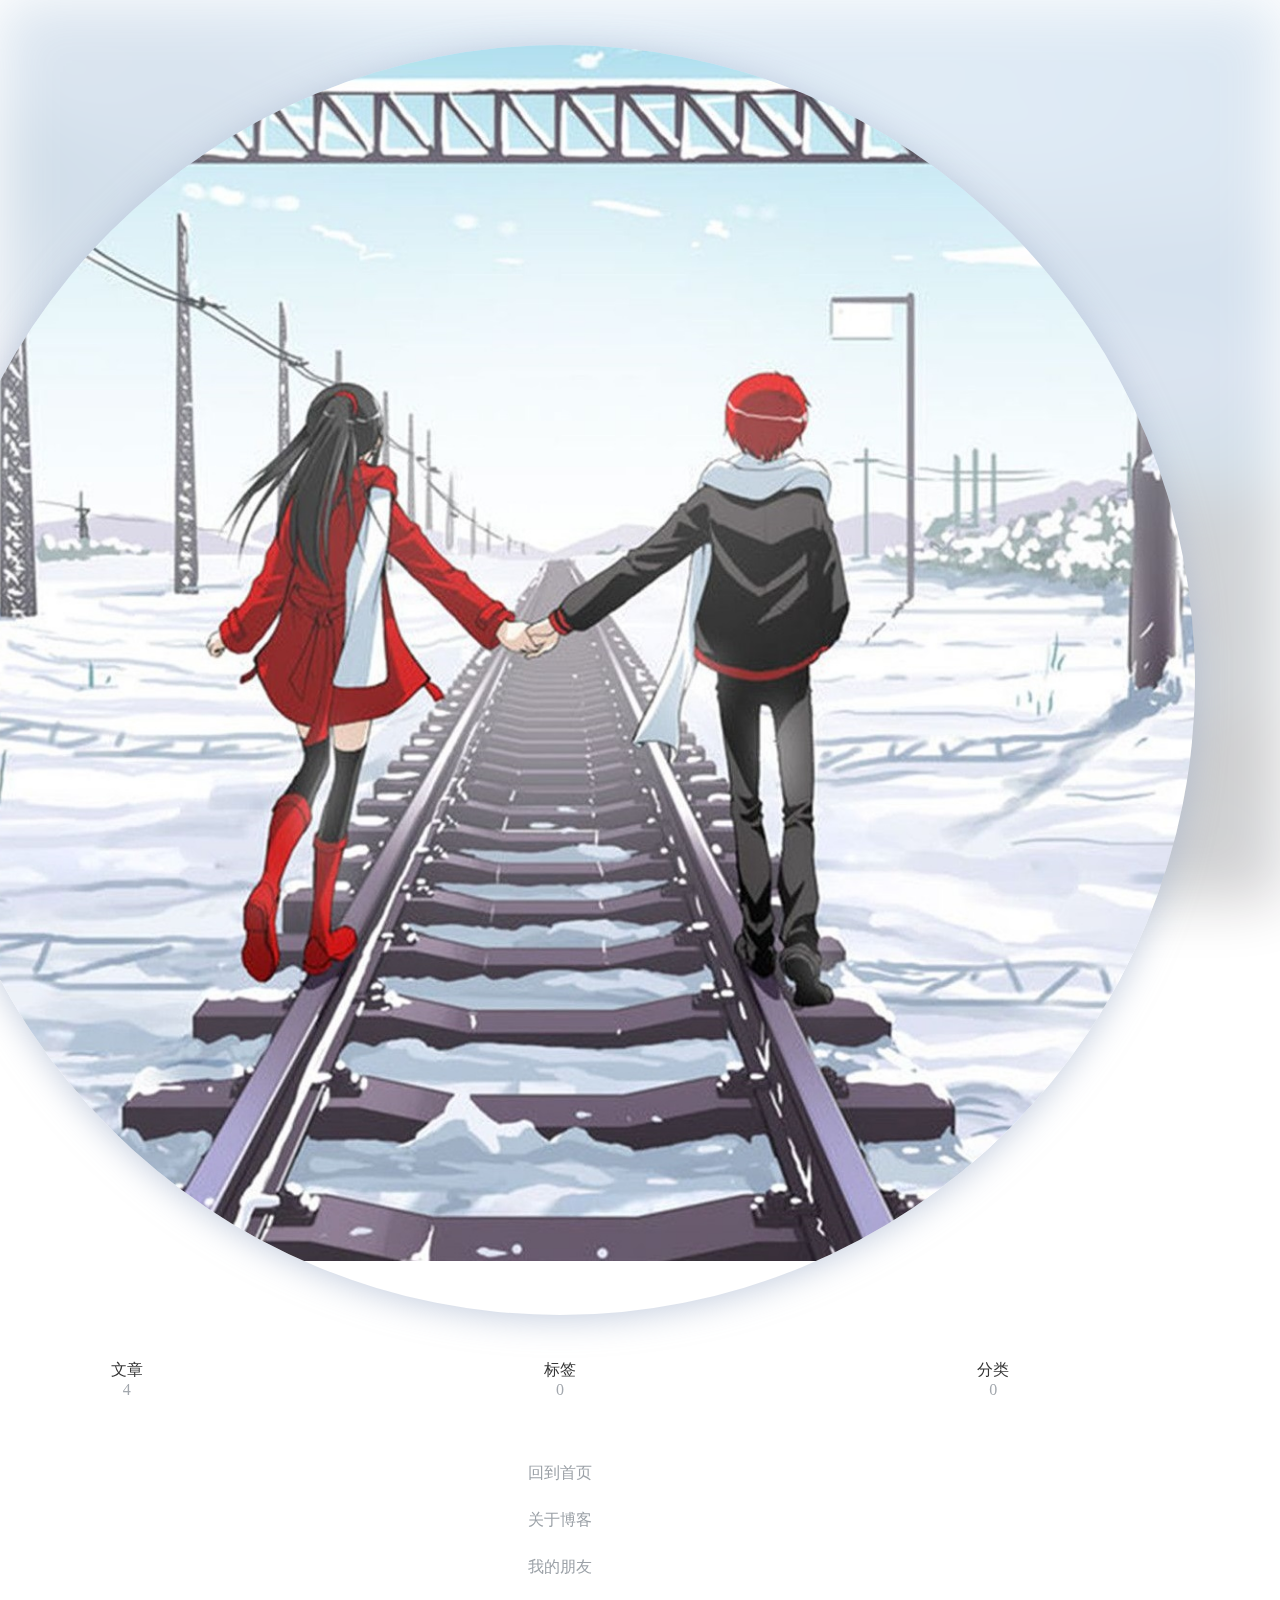
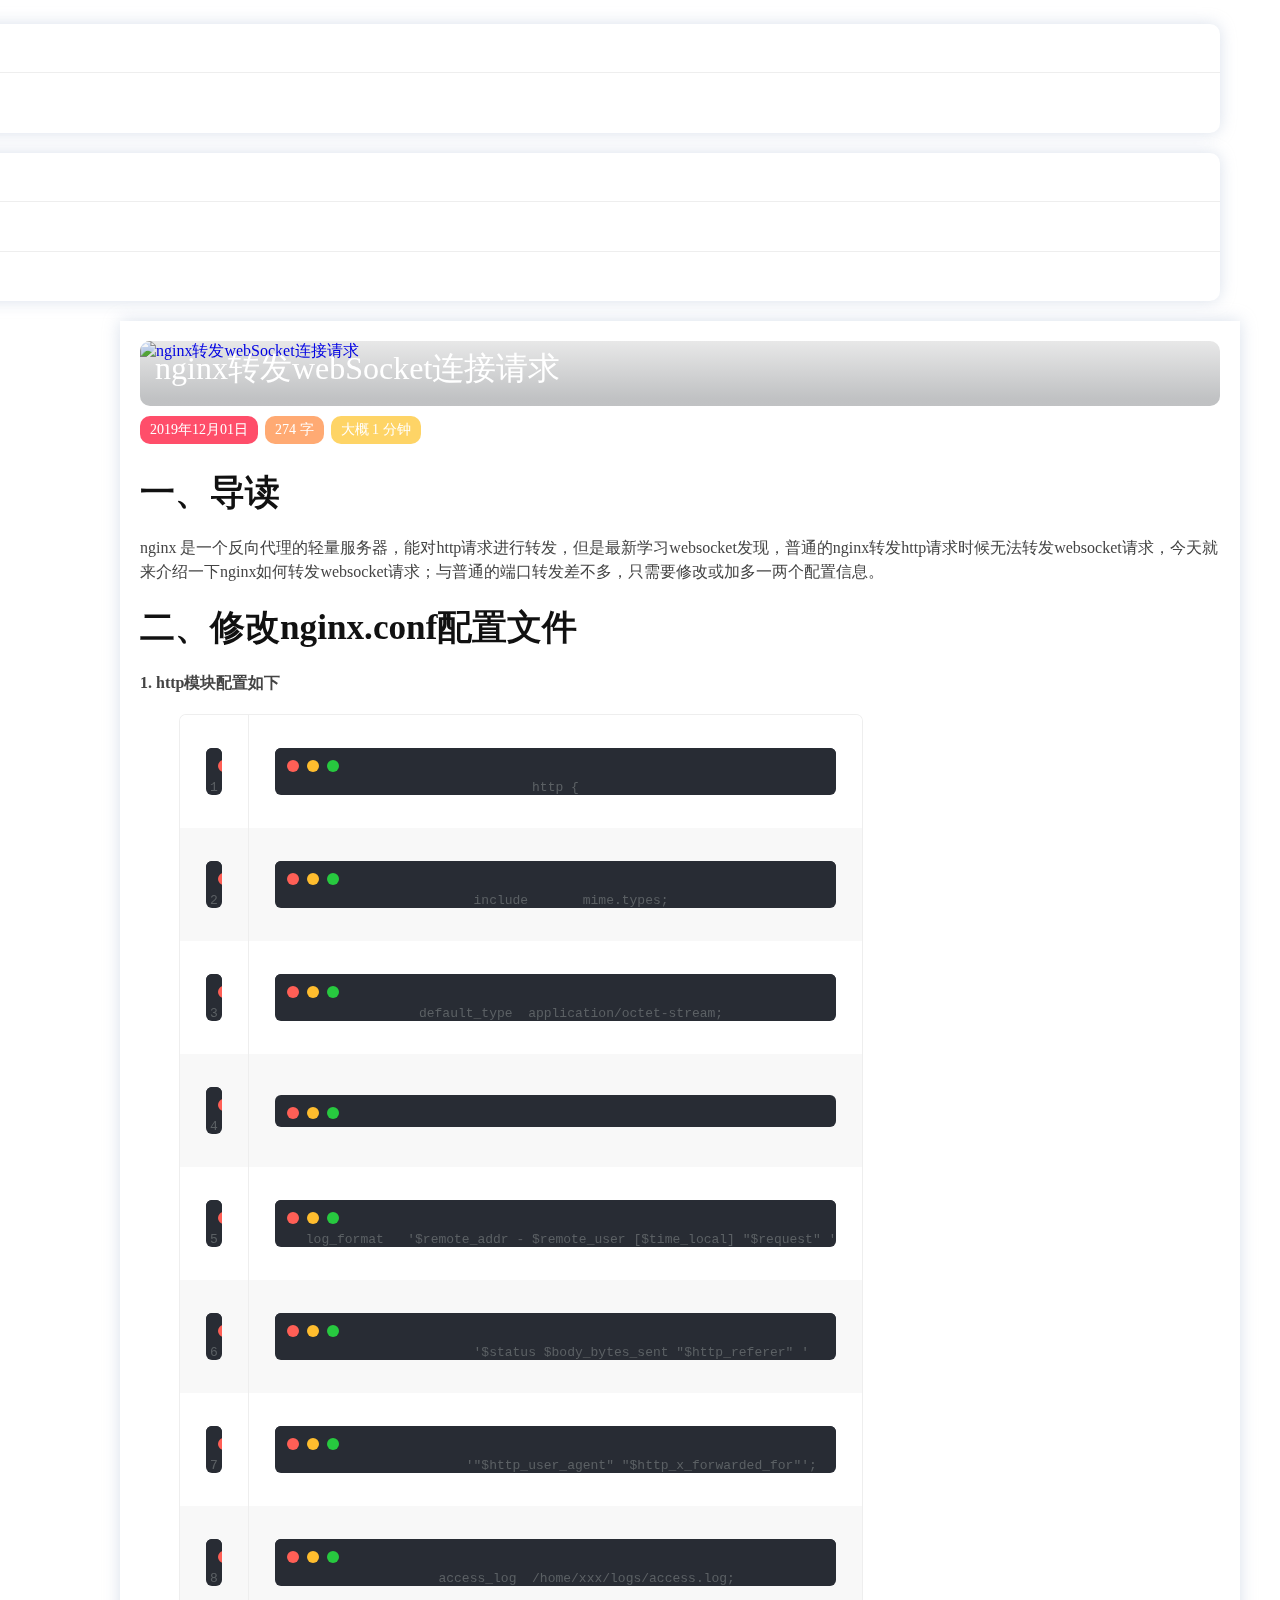
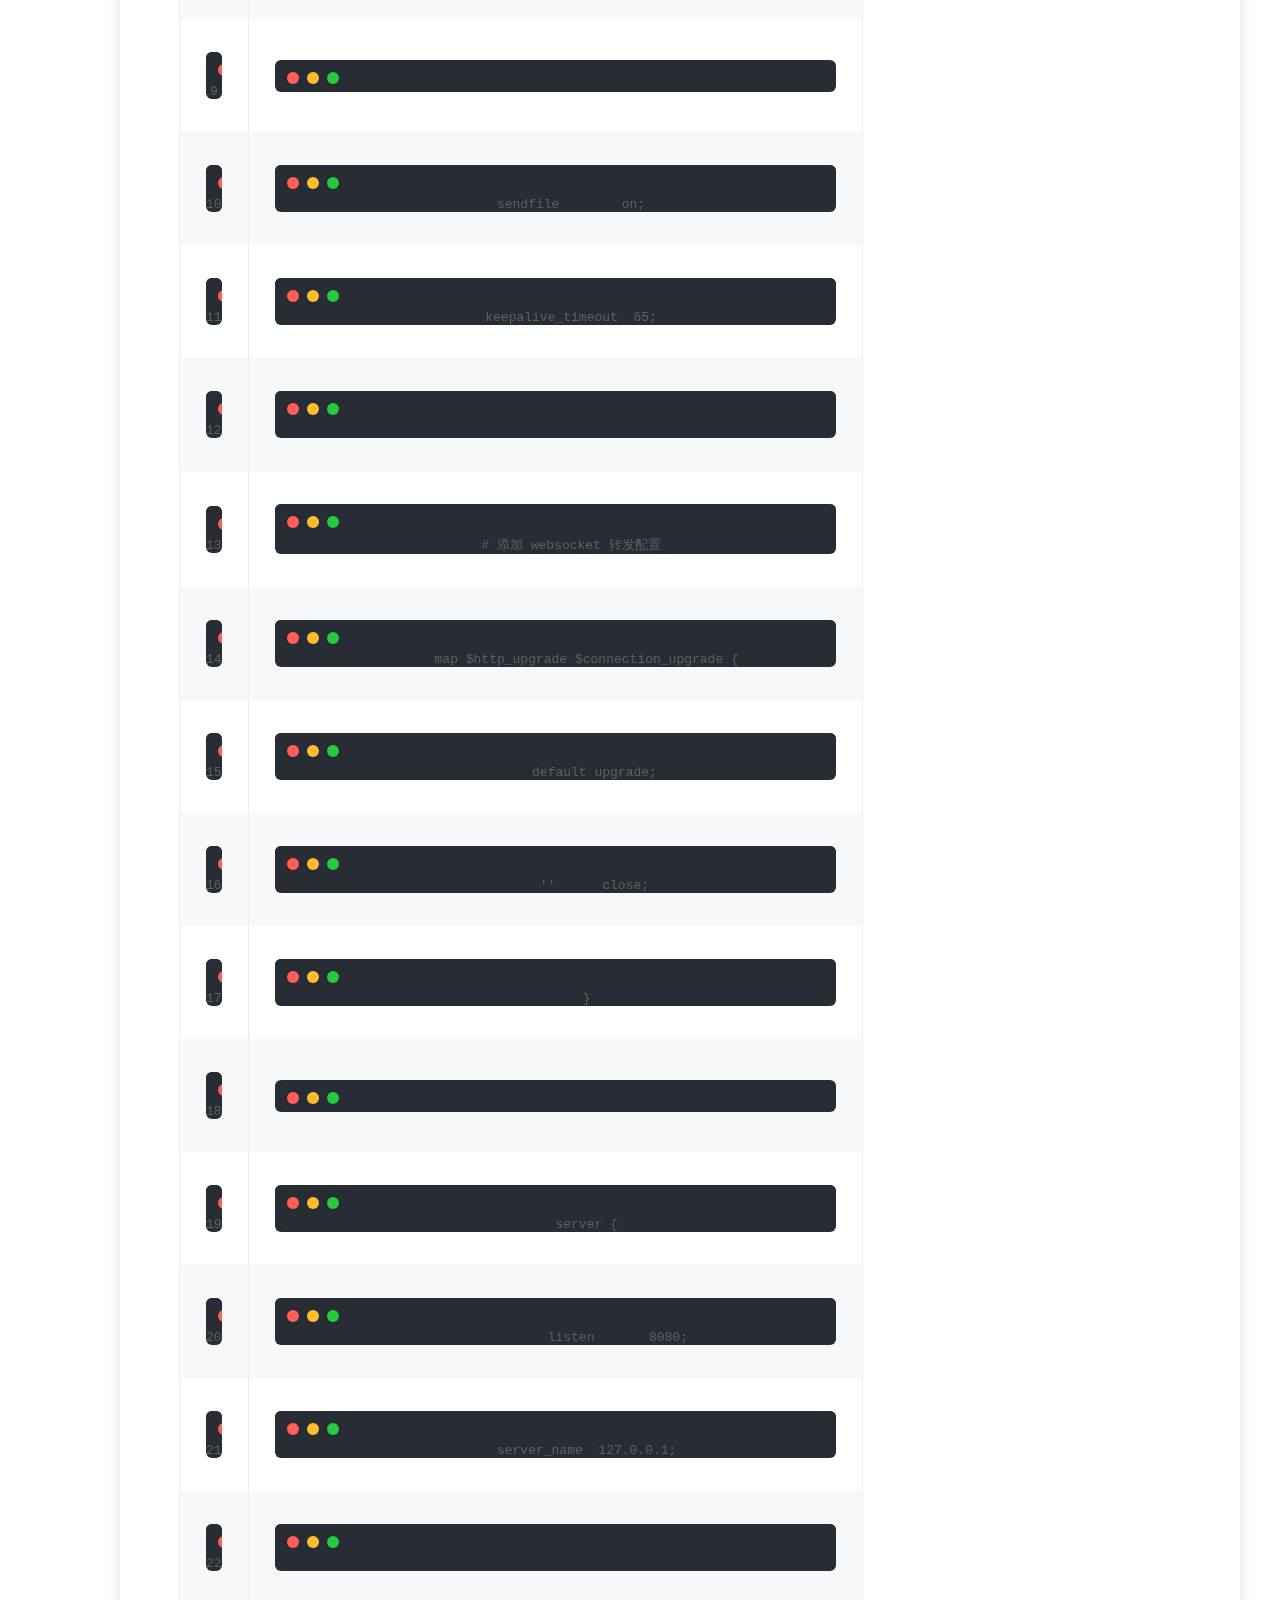
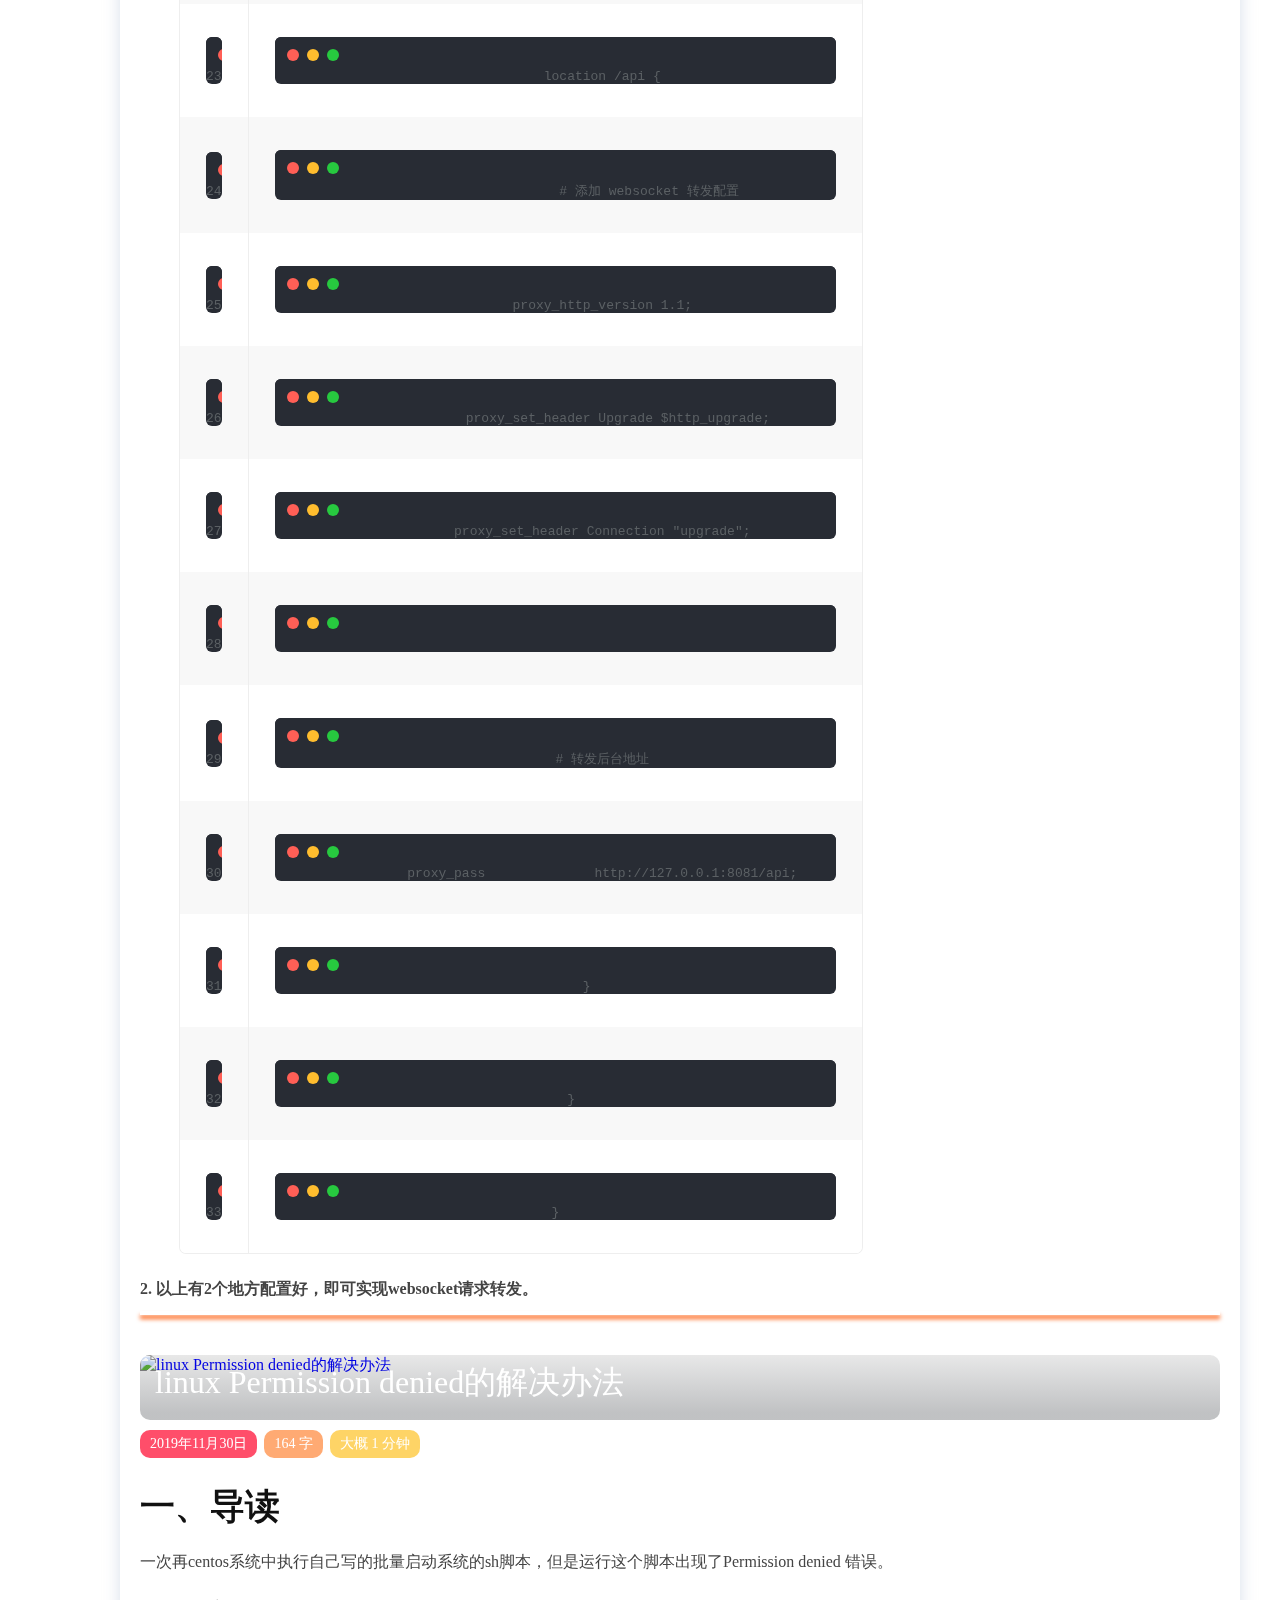
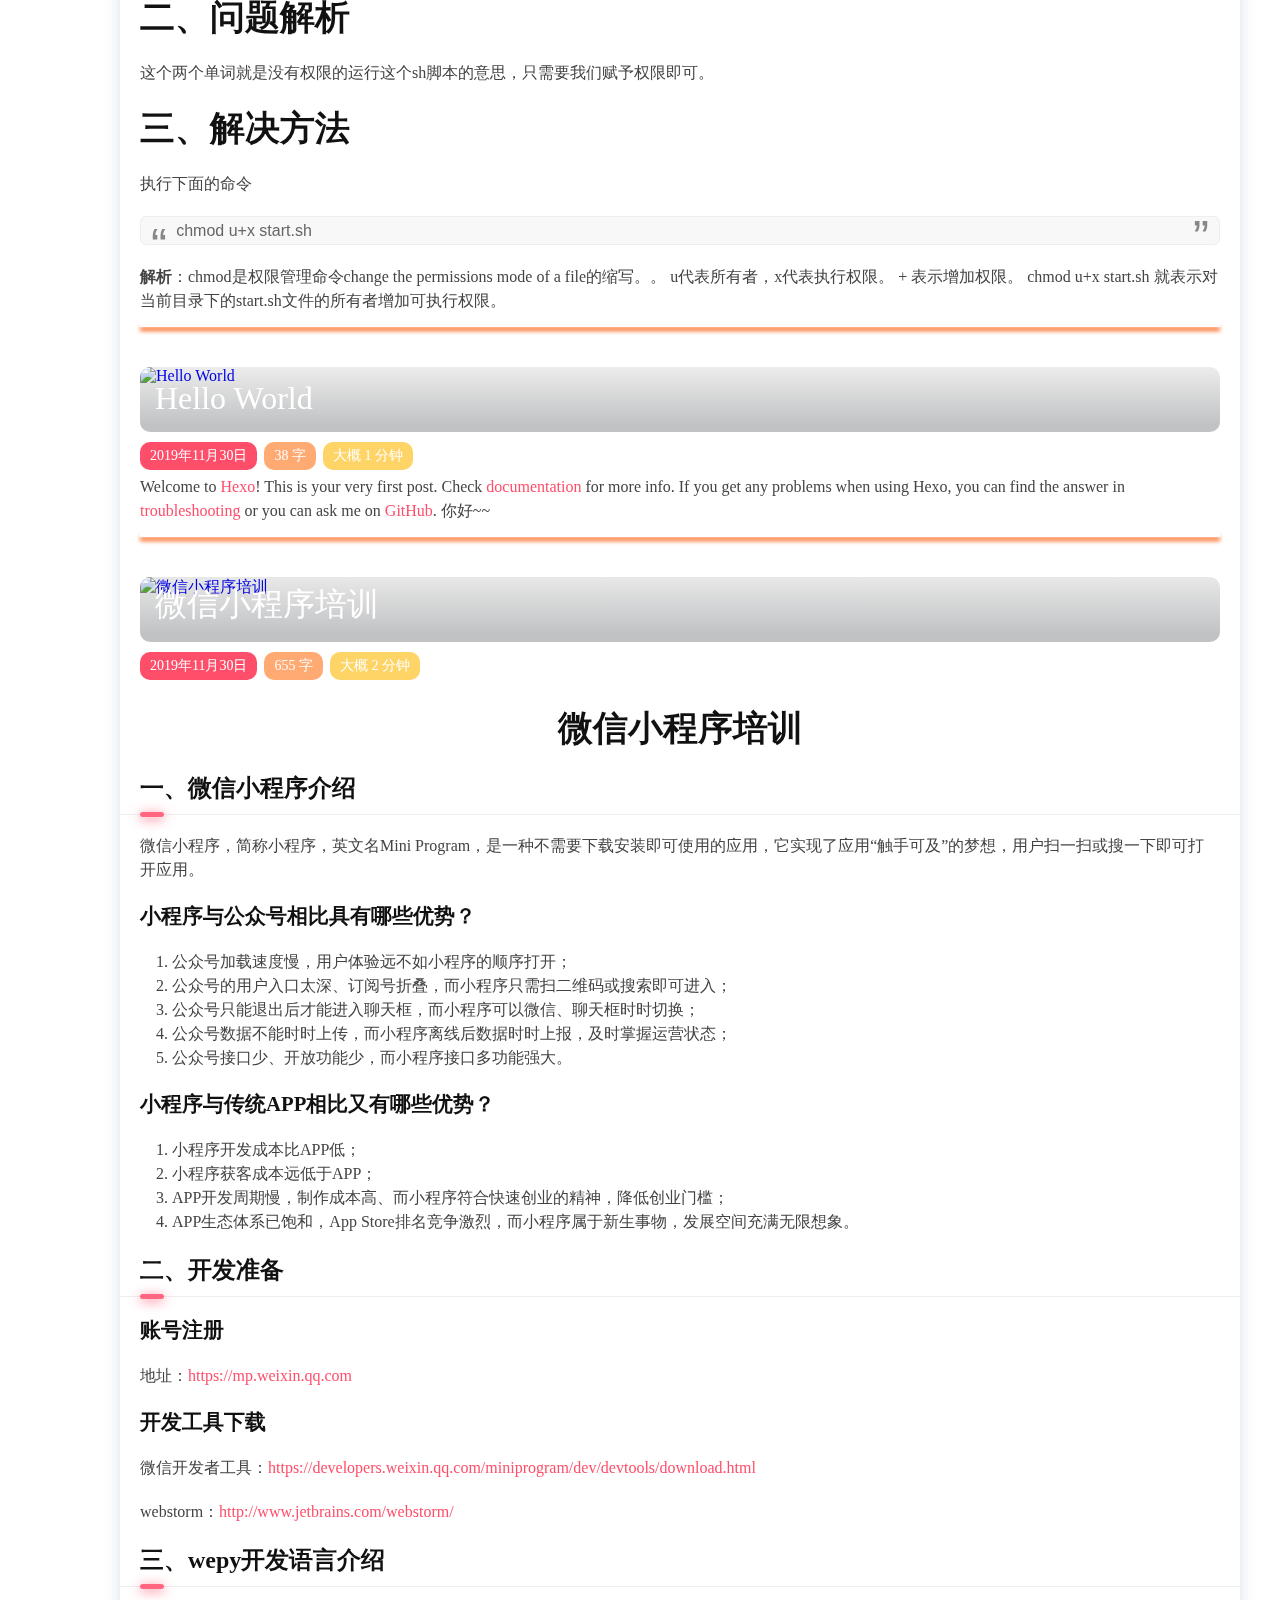
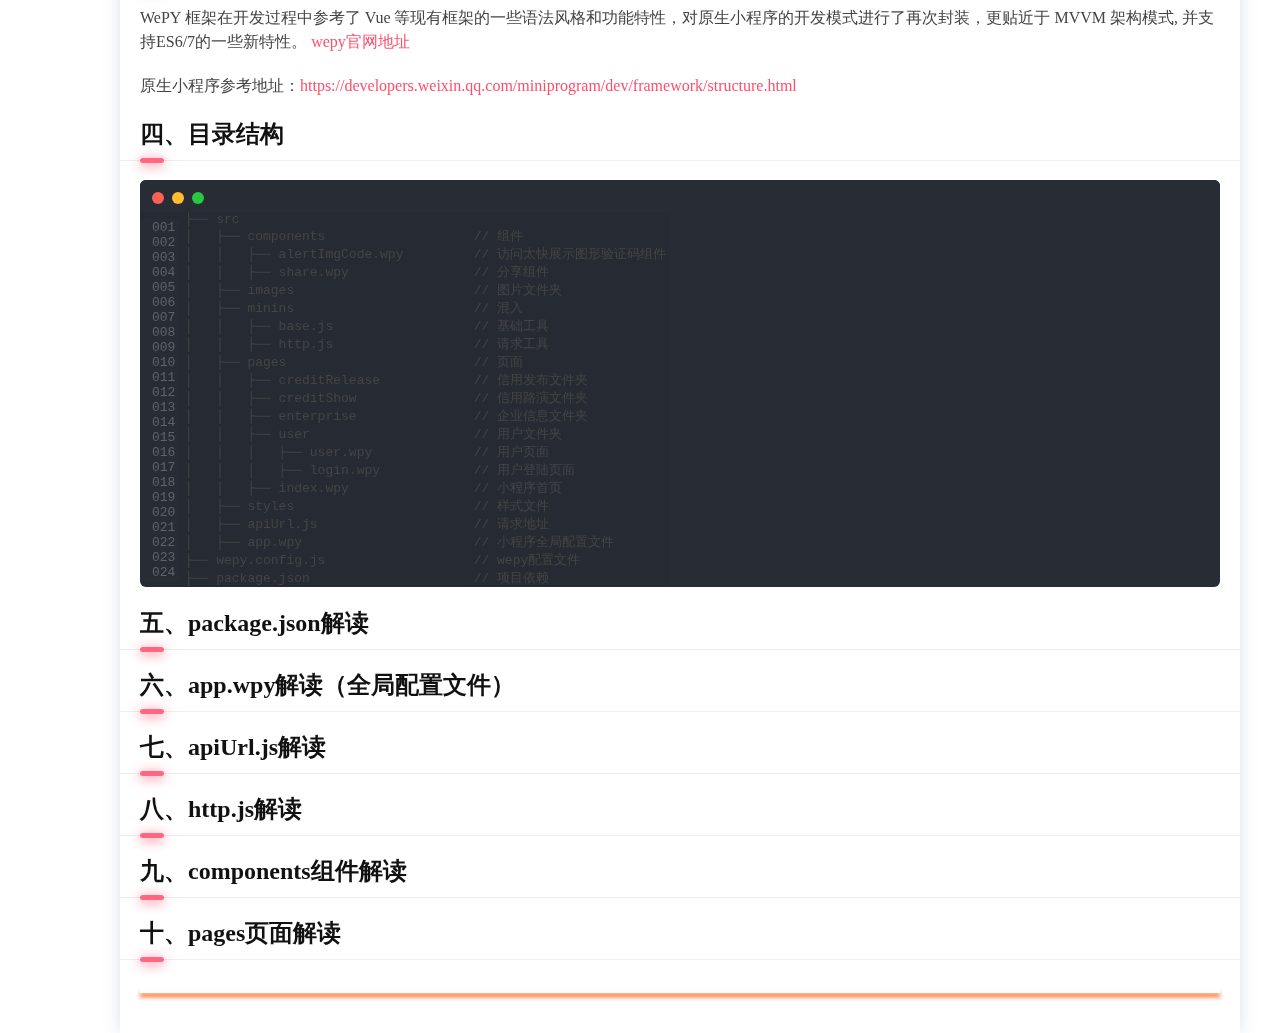
==== commit b4662a74: "Site updated: 2019-12-01 22:30:48" ====
--- a/archives/index.html
+++ b/archives/index.html
@@ -28,7 +28,7 @@
   
   
   <link rel="stylesheet" href="//at.alicdn.com/t/font_1038733_0xvrvpg9c0r.css">
-  <link rel="stylesheet" href="/css/style.css?v=1575126457017">
+  <link rel="stylesheet" href="/css/style.css?v=1575210646531">
 </head>
 
 <body class="mdui-drawer-body-left">
@@ -52,7 +52,7 @@
         </a>
     </div>
     <div class="nexmoe-count">
-        <div><span>文章</span>3</div>
+        <div><span>文章</span>4</div>
         <div><span>标签</span>0</div>
         <div><span>分类</span>0</div>
     </div>
@@ -102,7 +102,7 @@
   <div class="nexmoe-widget-wrap">
     <h3 class="nexmoe-widget-title">文章归档</h3>
     <div class="nexmoe-widget">
-      <ul class="archive-list"><li class="archive-list-item"><a class="archive-list-link" href="/archives/2019/11/">十一月 2019</a></li></ul>
+      <ul class="archive-list"><li class="archive-list-item"><a class="archive-list-link" href="/archives/2019/12/">十二月 2019</a></li><li class="archive-list-item"><a class="archive-list-link" href="/archives/2019/11/">十一月 2019</a></li></ul>
     </div>
   </div>
 
@@ -122,6 +122,36 @@
         <section class="nexmoe-posts" id="brand-waterfall">
     
     <div class="nexmoe-post">
+        <a href="/nginx%E8%BD%AC%E5%8F%91webSocket%E8%BF%9E%E6%8E%A5%E8%AF%B7%E6%B1%82/">
+            <div class="nexmoe-post-cover mdui-ripple">
+                
+                    <img src="/images/demo.jpg" alt="nginx转发webSocket连接请求">
+                
+                <h1>nginx转发webSocket连接请求</h1>
+            </div>
+        </a>
+        <div class="nexmoe-post-meta">
+            <a><i class="nexmoefont icon-calendar-fill"></i>2019年12月01日</a>
+            <a><i class="nexmoefont icon-areachart"></i>274 字</a>
+            <a><i class="nexmoefont icon-time-circle-fill"></i>大概 1 分钟</a>
+            
+            
+        </div>
+        <article>
+            
+            <h1>一、导读</h1>
+<p>nginx 是一个反向代理的轻量服务器，能对http请求进行转发，但是最新学习websocket发现，普通的nginx转发http请求时候无法转发websocket请求，今天就来介绍一下nginx如何转发websocket请求；与普通的端口转发差不多，只需要修改或加多一两个配置信息。</p>
+<h1>二、修改nginx.conf配置文件</h1>
+<p><strong>1. http模块配置如下</strong></p>
+<figure class="highlight plain"><table><tr><td class="gutter"><pre><span class="line">1</span></pre></td><td class="code"><pre><span class="line">http &#123;</span></pre></td></tr><tr><td class="gutter"><pre><span class="line">2</span></pre></td><td class="code"><pre><span class="line">    include       mime.types;</span></pre></td></tr><tr><td class="gutter"><pre><span class="line">3</span></pre></td><td class="code"><pre><span class="line">    default_type  application&#x2F;octet-stream;</span></pre></td></tr><tr><td class="gutter"><pre><span class="line">4</span></pre></td><td class="code"><pre><span class="line"></span></pre></td></tr><tr><td class="gutter"><pre><span class="line">5</span></pre></td><td class="code"><pre><span class="line">    log_format   &#39;$remote_addr - $remote_user [$time_local] &quot;$request&quot; &#39;</span></pre></td></tr><tr><td class="gutter"><pre><span class="line">6</span></pre></td><td class="code"><pre><span class="line">                      &#39;$status $body_bytes_sent &quot;$http_referer&quot; &#39;</span></pre></td></tr><tr><td class="gutter"><pre><span class="line">7</span></pre></td><td class="code"><pre><span class="line">                      &#39;&quot;$http_user_agent&quot; &quot;$http_x_forwarded_for&quot;&#39;;</span></pre></td></tr><tr><td class="gutter"><pre><span class="line">8</span></pre></td><td class="code"><pre><span class="line">	access_log  &#x2F;home&#x2F;xxx&#x2F;logs&#x2F;access.log;</span></pre></td></tr><tr><td class="gutter"><pre><span class="line">9</span></pre></td><td class="code"><pre><span class="line"></span></pre></td></tr><tr><td class="gutter"><pre><span class="line">10</span></pre></td><td class="code"><pre><span class="line">    sendfile        on;</span></pre></td></tr><tr><td class="gutter"><pre><span class="line">11</span></pre></td><td class="code"><pre><span class="line">    keepalive_timeout  65;</span></pre></td></tr><tr><td class="gutter"><pre><span class="line">12</span></pre></td><td class="code"><pre><span class="line">    </span></pre></td></tr><tr><td class="gutter"><pre><span class="line">13</span></pre></td><td class="code"><pre><span class="line">    # 添加 websocket 转发配置</span></pre></td></tr><tr><td class="gutter"><pre><span class="line">14</span></pre></td><td class="code"><pre><span class="line">	map $http_upgrade $connection_upgrade &#123;</span></pre></td></tr><tr><td class="gutter"><pre><span class="line">15</span></pre></td><td class="code"><pre><span class="line">	  default upgrade;</span></pre></td></tr><tr><td class="gutter"><pre><span class="line">16</span></pre></td><td class="code"><pre><span class="line">	  &#39;&#39;      close;</span></pre></td></tr><tr><td class="gutter"><pre><span class="line">17</span></pre></td><td class="code"><pre><span class="line">	&#125;</span></pre></td></tr><tr><td class="gutter"><pre><span class="line">18</span></pre></td><td class="code"><pre><span class="line"></span></pre></td></tr><tr><td class="gutter"><pre><span class="line">19</span></pre></td><td class="code"><pre><span class="line">	server &#123;</span></pre></td></tr><tr><td class="gutter"><pre><span class="line">20</span></pre></td><td class="code"><pre><span class="line">		listen       8080;</span></pre></td></tr><tr><td class="gutter"><pre><span class="line">21</span></pre></td><td class="code"><pre><span class="line">        server_name  127.0.0.1;</span></pre></td></tr><tr><td class="gutter"><pre><span class="line">22</span></pre></td><td class="code"><pre><span class="line">		</span></pre></td></tr><tr><td class="gutter"><pre><span class="line">23</span></pre></td><td class="code"><pre><span class="line">	    location &#x2F;api &#123;</span></pre></td></tr><tr><td class="gutter"><pre><span class="line">24</span></pre></td><td class="code"><pre><span class="line">			# 添加 websocket 转发配置</span></pre></td></tr><tr><td class="gutter"><pre><span class="line">25</span></pre></td><td class="code"><pre><span class="line">            proxy_http_version 1.1;</span></pre></td></tr><tr><td class="gutter"><pre><span class="line">26</span></pre></td><td class="code"><pre><span class="line">	        proxy_set_header Upgrade $http_upgrade;</span></pre></td></tr><tr><td class="gutter"><pre><span class="line">27</span></pre></td><td class="code"><pre><span class="line">            proxy_set_header Connection &quot;upgrade&quot;;</span></pre></td></tr><tr><td class="gutter"><pre><span class="line">28</span></pre></td><td class="code"><pre><span class="line">            </span></pre></td></tr><tr><td class="gutter"><pre><span class="line">29</span></pre></td><td class="code"><pre><span class="line">            # 转发后台地址</span></pre></td></tr><tr><td class="gutter"><pre><span class="line">30</span></pre></td><td class="code"><pre><span class="line">            proxy_pass              http:&#x2F;&#x2F;127.0.0.1:8081&#x2F;api;</span></pre></td></tr><tr><td class="gutter"><pre><span class="line">31</span></pre></td><td class="code"><pre><span class="line">        &#125;</span></pre></td></tr><tr><td class="gutter"><pre><span class="line">32</span></pre></td><td class="code"><pre><span class="line">    &#125;</span></pre></td></tr><tr><td class="gutter"><pre><span class="line">33</span></pre></td><td class="code"><pre><span class="line">&#125;</span></pre></td></tr></table></figure>
+<p><strong>2. 以上有2个地方配置好，即可实现websocket请求转发。</strong></p>
+
+            
+        </article>
+        <div class="footerDiv"></div>
+    </div>
+    
+    <div class="nexmoe-post">
         <a href="/linux%20Permission%20denied%E7%9A%84%E8%A7%A3%E5%86%B3%E5%8A%9E%E6%B3%95/">
             <div class="nexmoe-post-cover mdui-ripple">
                 
@@ -139,13 +169,44 @@
         </div>
         <article>
             
-            <h1 id="一、导读"><a href="#一、导读" class="headerlink" title="一、导读"></a>一、导读</h1><p>一次再centos系统中执行自己写的批量启动系统的sh脚本，但是运行这个脚本出现了Permission denied 错误。</p>
-<h1 id="二、问题解析"><a href="#二、问题解析" class="headerlink" title="二、问题解析"></a>二、问题解析</h1><p>这个两个单词就是没有权限的运行这个sh脚本的意思，只需要我们赋予权限即可。</p>
-<h1 id="三、解决方法"><a href="#三、解决方法" class="headerlink" title="三、解决方法"></a>三、解决方法</h1><p>执行下面的命令</p>
+            <h1>一、导读</h1>
+<p>一次再centos系统中执行自己写的批量启动系统的sh脚本，但是运行这个脚本出现了Permission denied 错误。</p>
+<h1>二、问题解析</h1>
+<p>这个两个单词就是没有权限的运行这个sh脚本的意思，只需要我们赋予权限即可。</p>
+<h1>三、解决方法</h1>
+<p>执行下面的命令</p>
 <blockquote>
 <p>chmod u+x start.sh</p>
 </blockquote>
-<p><strong>解析</strong>：chmod是权限管理命令change the permissions mode of a file的缩写。。<br>u代表所有者，x代表执行权限。 + 表示增加权限。<br>chmod u+x start.sh 就表示对当前目录下的start.sh文件的所有者增加可执行权限。</p>
+<p><strong>解析</strong>：chmod是权限管理命令change the permissions mode of a file的缩写。。
+u代表所有者，x代表执行权限。 + 表示增加权限。
+chmod u+x start.sh 就表示对当前目录下的start.sh文件的所有者增加可执行权限。</p>
+
+            
+        </article>
+        <div class="footerDiv"></div>
+    </div>
+    
+    <div class="nexmoe-post">
+        <a href="/hello-world/">
+            <div class="nexmoe-post-cover mdui-ripple">
+                
+                    <img src="/images/demo.jpg" alt="Hello World">
+                
+                <h1>Hello World</h1>
+            </div>
+        </a>
+        <div class="nexmoe-post-meta">
+            <a><i class="nexmoefont icon-calendar-fill"></i>2019年11月30日</a>
+            <a><i class="nexmoefont icon-areachart"></i>38 字</a>
+            <a><i class="nexmoefont icon-time-circle-fill"></i>大概 1 分钟</a>
+            
+            
+        </div>
+        <article>
+            
+            <p>Welcome to <a href="https://hexo.io/" target="_blank" rel="noopener">Hexo</a>! This is your very first post. Check <a href="https://hexo.io/docs/" target="_blank" rel="noopener">documentation</a> for more info. If you get any problems when using Hexo, you can find the answer in <a href="https://hexo.io/docs/troubleshooting.html" target="_blank" rel="noopener">troubleshooting</a> or you can ask me on <a href="https://github.com/hexojs/hexo/issues" target="_blank" rel="noopener">GitHub</a>.
+你好~~</p>
 
             
         </article>
@@ -163,33 +224,43 @@
         </a>
         <div class="nexmoe-post-meta">
             <a><i class="nexmoefont icon-calendar-fill"></i>2019年11月30日</a>
-            <a><i class="nexmoefont icon-areachart"></i>654 字</a>
+            <a><i class="nexmoefont icon-areachart"></i>655 字</a>
             <a><i class="nexmoefont icon-time-circle-fill"></i>大概 2 分钟</a>
             
             
         </div>
         <article>
             
-            <h1 id="微信小程序培训"><a href="#微信小程序培训" class="headerlink" title="微信小程序培训"></a><center>微信小程序培训</center></h1><h2 id="一、微信小程序介绍"><a href="#一、微信小程序介绍" class="headerlink" title="一、微信小程序介绍"></a>一、微信小程序介绍</h2><p>微信小程序，简称小程序，英文名Mini Program，是一种不需要下载安装即可使用的应用，它实现了应用“触手可及”的梦想，用户扫一扫或搜一下即可打开应用。</p>
-<h3 id="小程序与公众号相比具有哪些优势？"><a href="#小程序与公众号相比具有哪些优势？" class="headerlink" title="小程序与公众号相比具有哪些优势？"></a>小程序与公众号相比具有哪些优势？</h3><ol>
+            <h1><center>微信小程序培训</center></h1>
+<h2>一、微信小程序介绍</h2>
+<p>微信小程序，简称小程序，英文名Mini Program，是一种不需要下载安装即可使用的应用，它实现了应用“触手可及”的梦想，用户扫一扫或搜一下即可打开应用。</p>
+<h3>小程序与公众号相比具有哪些优势？</h3>
+<ol>
 <li>公众号加载速度慢，用户体验远不如小程序的顺序打开；</li>
 <li>公众号的用户入口太深、订阅号折叠，而小程序只需扫二维码或搜索即可进入；</li>
 <li>公众号只能退出后才能进入聊天框，而小程序可以微信、聊天框时时切换；</li>
 <li>公众号数据不能时时上传，而小程序离线后数据时时上报，及时掌握运营状态；</li>
 <li>公众号接口少、开放功能少，而小程序接口多功能强大。</li>
 </ol>
-<h3 id="小程序与传统APP相比又有哪些优势？"><a href="#小程序与传统APP相比又有哪些优势？" class="headerlink" title="小程序与传统APP相比又有哪些优势？"></a>小程序与传统APP相比又有哪些优势？</h3><ol>
+<h3>小程序与传统APP相比又有哪些优势？</h3>
+<ol>
 <li>小程序开发成本比APP低；</li>
 <li>小程序获客成本远低于APP；</li>
 <li>APP开发周期慢，制作成本高、而小程序符合快速创业的精神，降低创业门槛；</li>
 <li>APP生态体系已饱和，App Store排名竞争激烈，而小程序属于新生事物，发展空间充满无限想象。</li>
 </ol>
-<h2 id="二、开发准备"><a href="#二、开发准备" class="headerlink" title="二、开发准备"></a>二、开发准备</h2><h3 id="账号注册"><a href="#账号注册" class="headerlink" title="账号注册"></a>账号注册</h3><p>地址：<a href="https://mp.weixin.qq.com" target="_blank" rel="noopener">https://mp.weixin.qq.com</a></p>
-<h3 id="开发工具下载"><a href="#开发工具下载" class="headerlink" title="开发工具下载"></a>开发工具下载</h3><p>微信开发者工具：<a href="https://developers.weixin.qq.com/miniprogram/dev/devtools/download.html" target="_blank" rel="noopener">https://developers.weixin.qq.com/miniprogram/dev/devtools/download.html</a></p>
+<h2>二、开发准备</h2>
+<h3>账号注册</h3>
+<p>地址：<a href="https://mp.weixin.qq.com" target="_blank" rel="noopener">https://mp.weixin.qq.com</a></p>
+<h3>开发工具下载</h3>
+<p>微信开发者工具：<a href="https://developers.weixin.qq.com/miniprogram/dev/devtools/download.html" target="_blank" rel="noopener">https://developers.weixin.qq.com/miniprogram/dev/devtools/download.html</a></p>
 <p>webstorm：<a href="http://www.jetbrains.com/webstorm/" target="_blank" rel="noopener">http://www.jetbrains.com/webstorm/</a></p>
-<h2 id="三、wepy开发语言介绍"><a href="#三、wepy开发语言介绍" class="headerlink" title="三、wepy开发语言介绍"></a>三、wepy开发语言介绍</h2><p>WePY 框架在开发过程中参考了 Vue 等现有框架的一些语法风格和功能特性，对原生小程序的开发模式进行了再次封装，更贴近于 MVVM 架构模式, 并支持ES6/7的一些新特性。<br><a href="https://wepyjs.github.io/wepy-docs/" target="_blank" rel="noopener">wepy官网地址</a></p>
+<h2>三、wepy开发语言介绍</h2>
+<p>WePY 框架在开发过程中参考了 Vue 等现有框架的一些语法风格和功能特性，对原生小程序的开发模式进行了再次封装，更贴近于 MVVM 架构模式, 并支持ES6/7的一些新特性。
+<a href="https://wepyjs.github.io/wepy-docs/" target="_blank" rel="noopener">wepy官网地址</a></p>
 <p>原生小程序参考地址：<a href="https://developers.weixin.qq.com/miniprogram/dev/framework/structure.html" target="_blank" rel="noopener">https://developers.weixin.qq.com/miniprogram/dev/framework/structure.html</a></p>
-<h2 id="四、目录结构"><a href="#四、目录结构" class="headerlink" title="四、目录结构"></a>四、目录结构</h2><pre><code>├── src
+<h2>四、目录结构</h2>
+<pre><code>├── src
 │   ├── components                   // 组件
 │   │   ├── alertImgCode.wpy         // 访问太快展示图形验证码组件
 │   │   ├── share.wpy                // 分享组件
@@ -209,31 +280,14 @@
 │   ├── apiUrl.js                    // 请求地址
 │   ├── app.wpy                      // 小程序全局配置文件
 ├── wepy.config.js                   // wepy配置文件
-├── package.json                     // 项目依赖</code></pre><h2 id="五、package-json解读"><a href="#五、package-json解读" class="headerlink" title="五、package.json解读"></a>五、package.json解读</h2><h2 id="六、app-wpy解读（全局配置文件）"><a href="#六、app-wpy解读（全局配置文件）" class="headerlink" title="六、app.wpy解读（全局配置文件）"></a>六、app.wpy解读（全局配置文件）</h2><h2 id="七、apiUrl-js解读"><a href="#七、apiUrl-js解读" class="headerlink" title="七、apiUrl.js解读"></a>七、apiUrl.js解读</h2><h2 id="八、http-js解读"><a href="#八、http-js解读" class="headerlink" title="八、http.js解读"></a>八、http.js解读</h2><h2 id="九、components组件解读"><a href="#九、components组件解读" class="headerlink" title="九、components组件解读"></a>九、components组件解读</h2><h2 id="十、pages页面解读"><a href="#十、pages页面解读" class="headerlink" title="十、pages页面解读"></a>十、pages页面解读</h2>
-            
-        </article>
-        <div class="footerDiv"></div>
-    </div>
-    
-    <div class="nexmoe-post">
-        <a href="/hello-world/">
-            <div class="nexmoe-post-cover mdui-ripple">
-                
-                    <img src="/images/demo.jpg" alt="Hello World">
-                
-                <h1>Hello World</h1>
-            </div>
-        </a>
-        <div class="nexmoe-post-meta">
-            <a><i class="nexmoefont icon-calendar-fill"></i>2019年11月30日</a>
-            <a><i class="nexmoefont icon-areachart"></i>38 字</a>
-            <a><i class="nexmoefont icon-time-circle-fill"></i>大概 1 分钟</a>
-            
-            
-        </div>
-        <article>
-            
-            <p>Welcome to <a href="https://hexo.io/" target="_blank" rel="noopener">Hexo</a>! This is your very first post. Check <a href="https://hexo.io/docs/" target="_blank" rel="noopener">documentation</a> for more info. If you get any problems when using Hexo, you can find the answer in <a href="https://hexo.io/docs/troubleshooting.html" target="_blank" rel="noopener">troubleshooting</a> or you can ask me on <a href="https://github.com/hexojs/hexo/issues" target="_blank" rel="noopener">GitHub</a>.<br>你好~~</p>
+├── package.json                     // 项目依赖
+</code></pre>
+<h2>五、package.json解读</h2>
+<h2>六、app.wpy解读（全局配置文件）</h2>
+<h2>七、apiUrl.js解读</h2>
+<h2>八、http.js解读</h2>
+<h2>九、components组件解读</h2>
+<h2>十、pages页面解读</h2>
 
             
         </article>
@@ -258,7 +312,7 @@
 <script src="https://cdn.jsdelivr.net/gh/highlightjs/cdn-release@9.15.8/build/highlight.min.js"></script>
 <script>hljs.initHighlightingOnLoad();</script>
 
-<script src="/js/app.js?v=1575126457018"></script>
+<script src="/js/app.js?v=1575210646533"></script>
 <script src="https://cdn.jsdelivr.net/npm/lazysizes@5.1.0/lazysizes.min.js"></script>
 
 
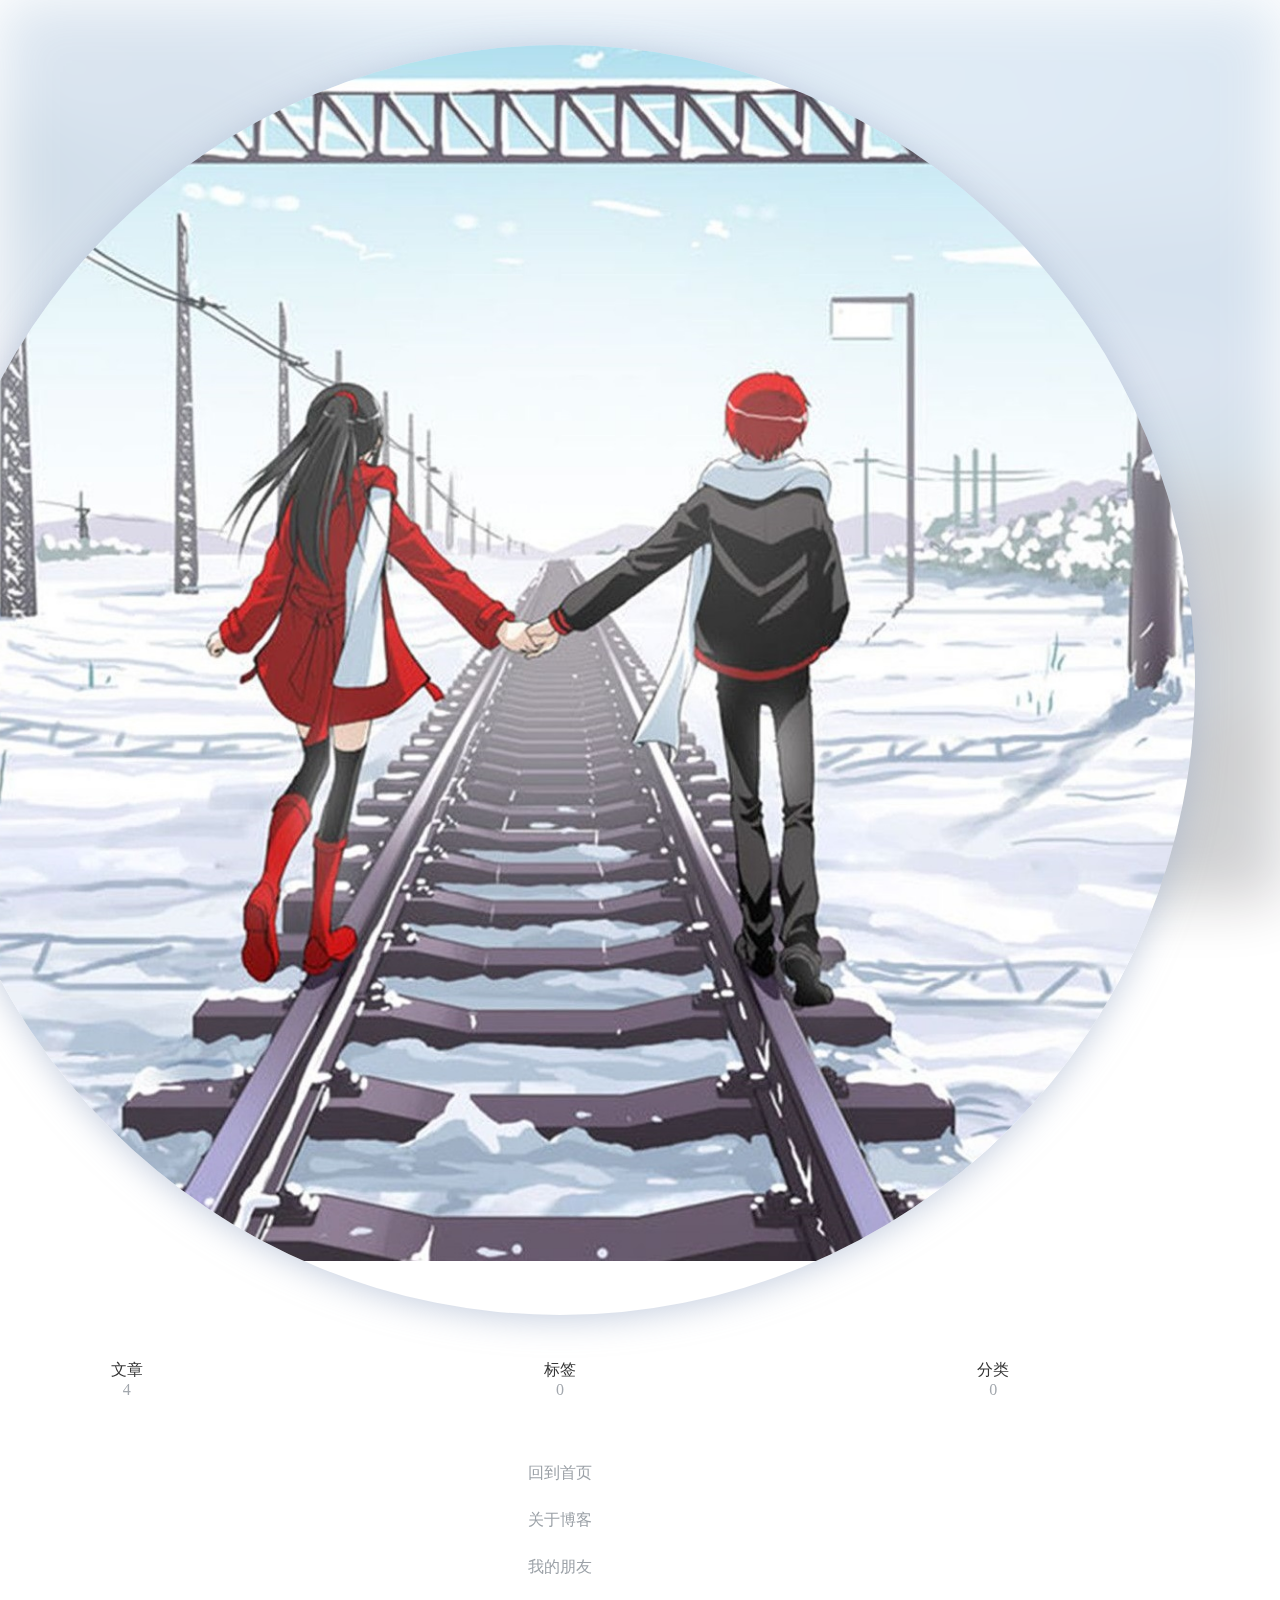
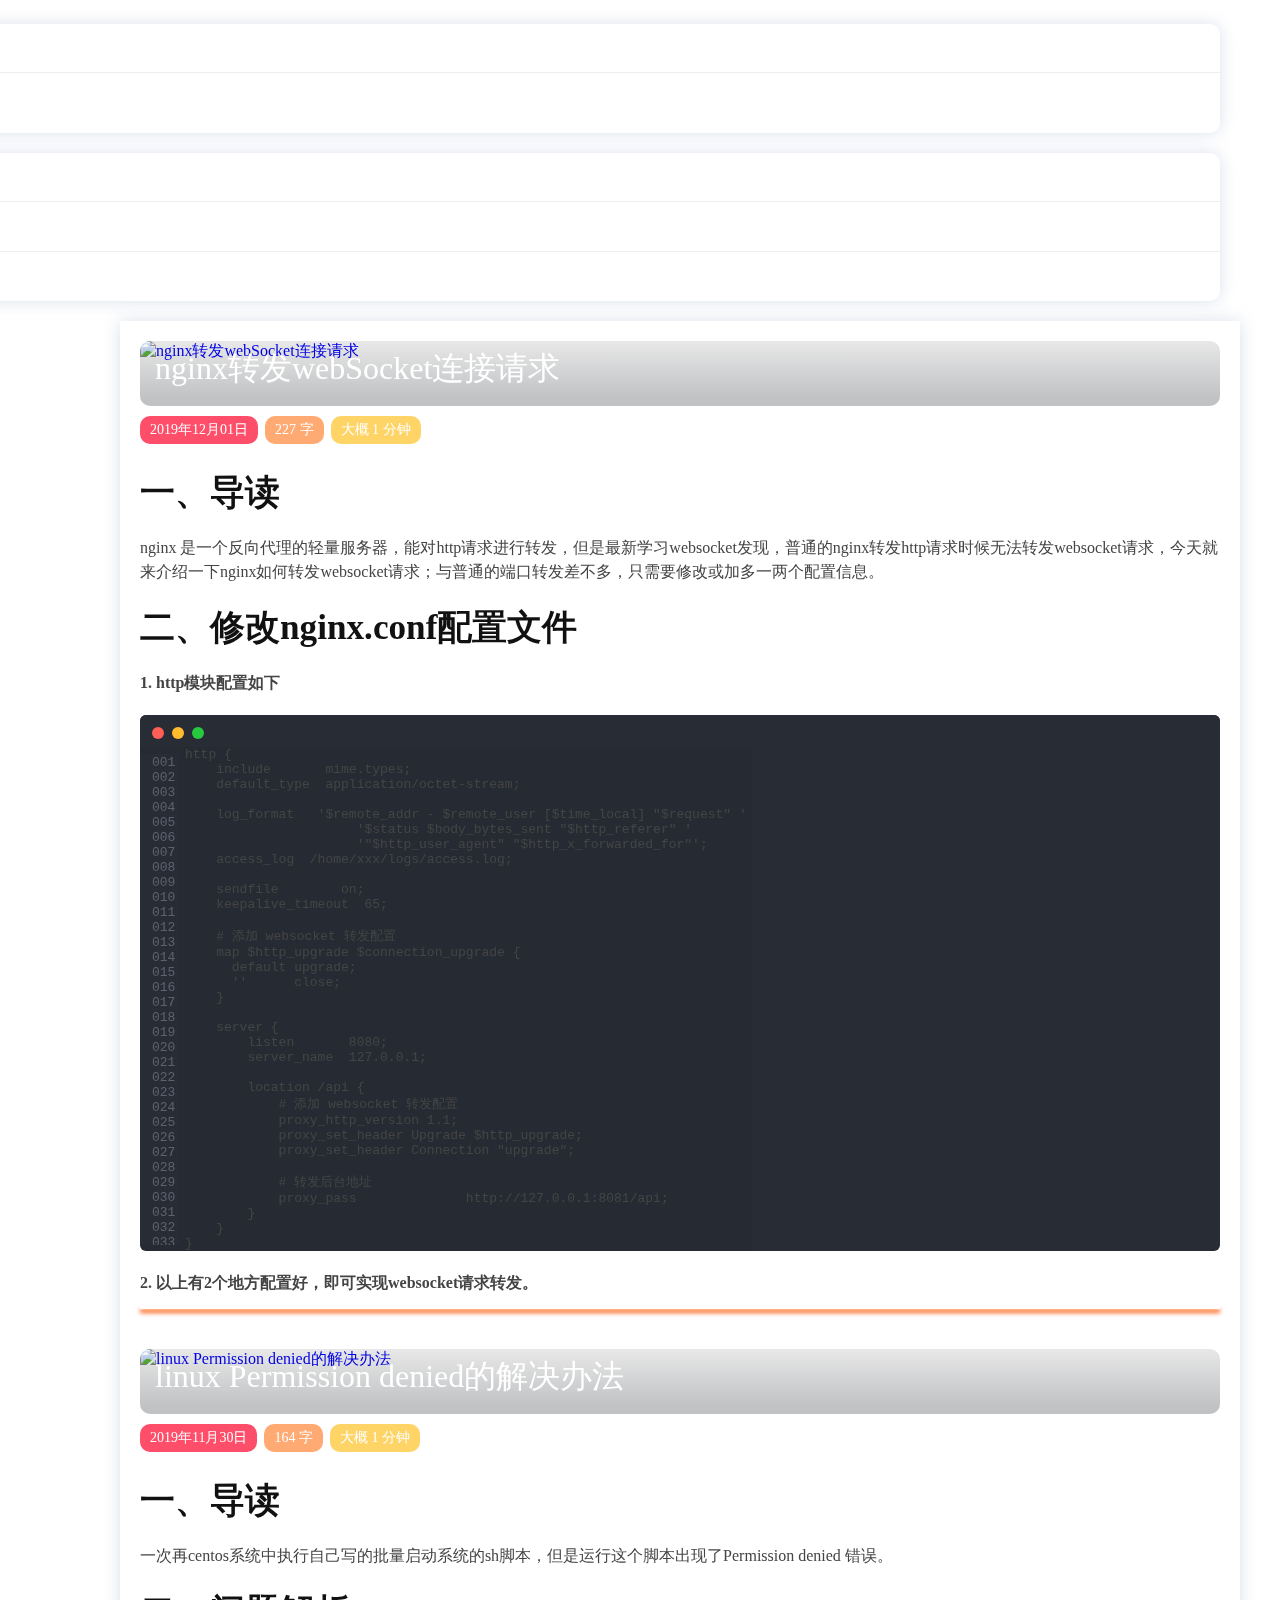
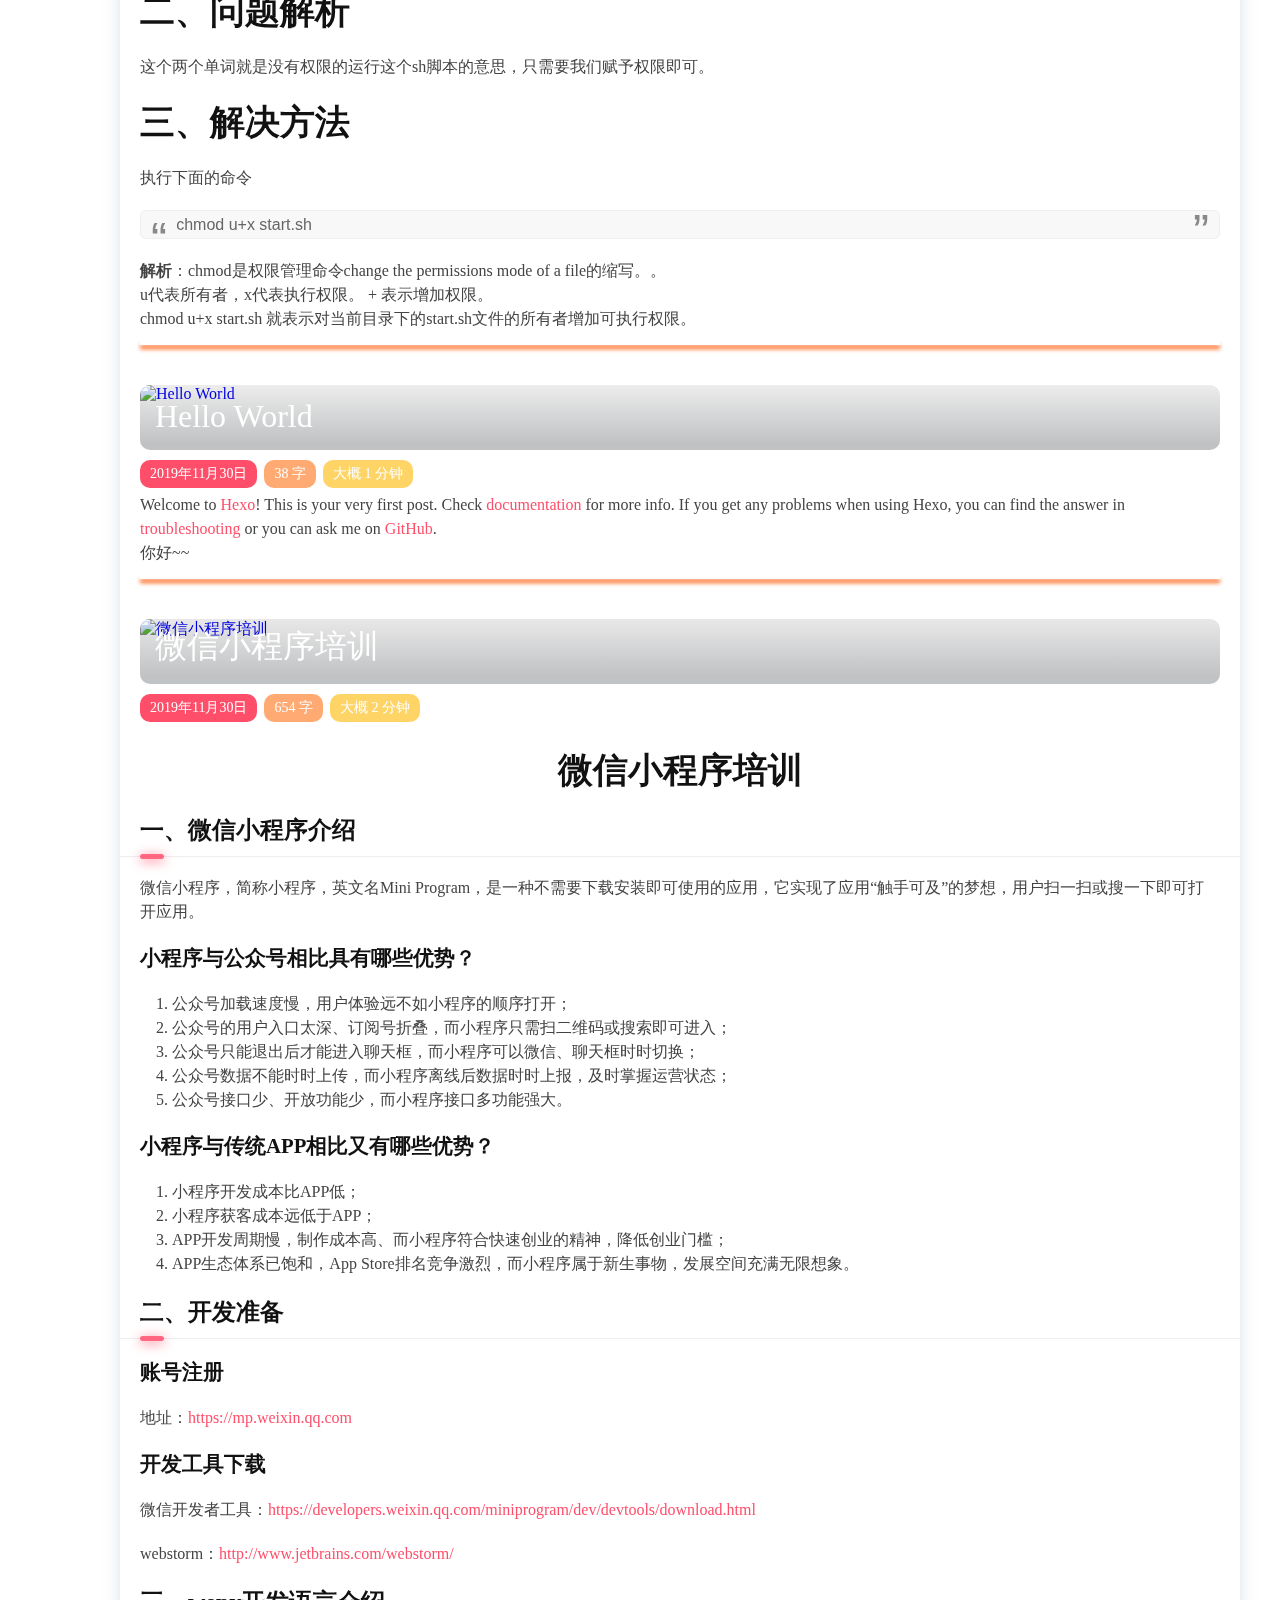
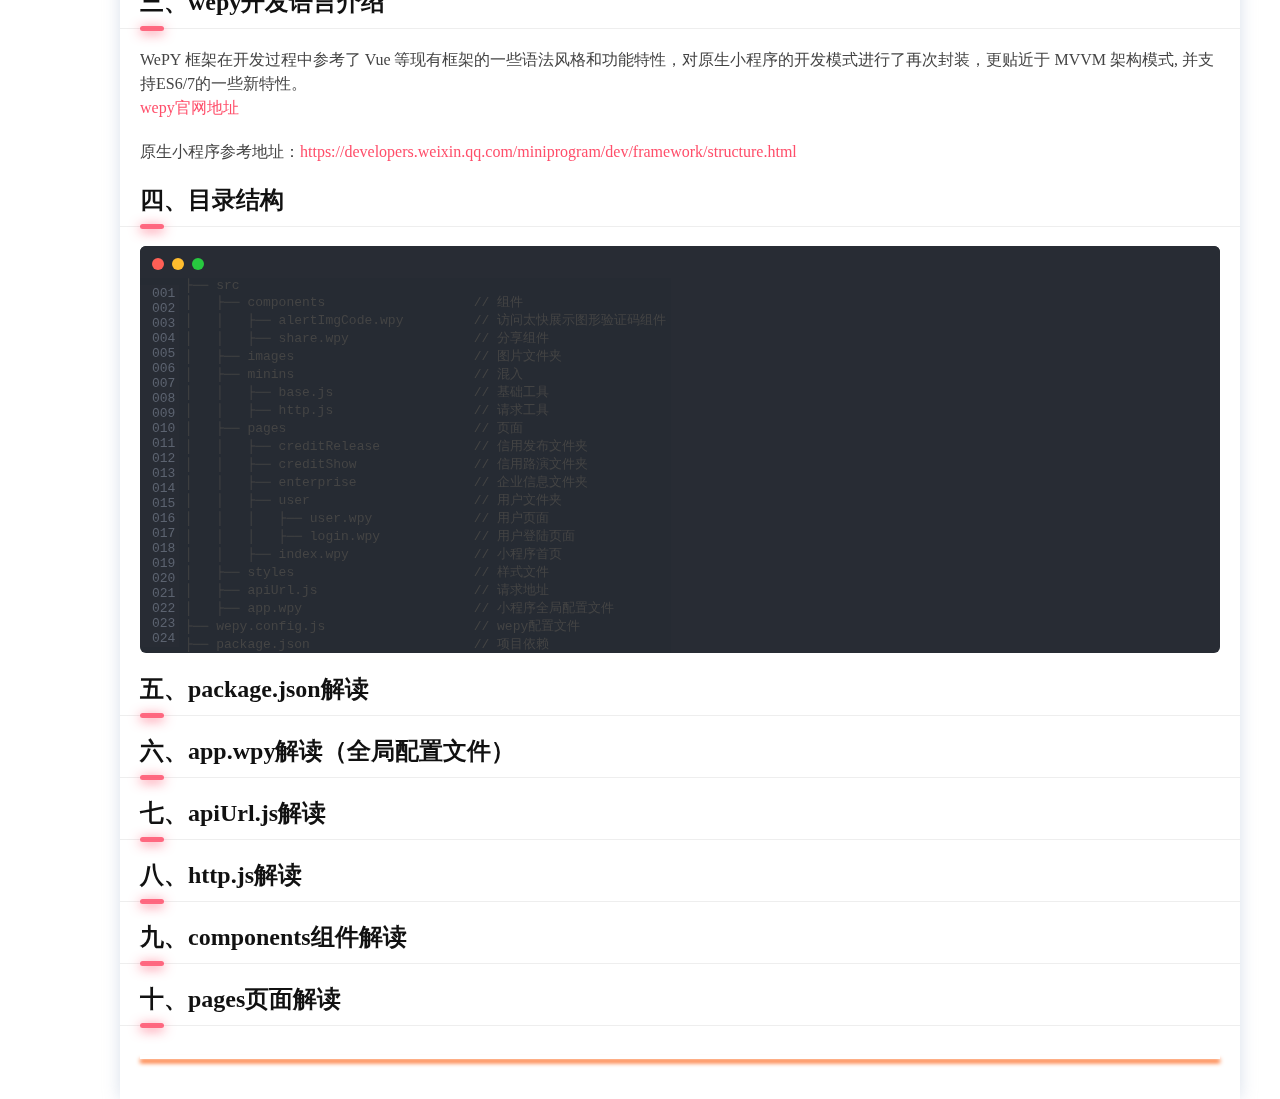
==== commit 9bd676ef: "Site updated: 2019-12-01 22:40:45" ====
--- a/archives/index.html
+++ b/archives/index.html
@@ -28,7 +28,7 @@
   
   
   <link rel="stylesheet" href="//at.alicdn.com/t/font_1038733_0xvrvpg9c0r.css">
-  <link rel="stylesheet" href="/css/style.css?v=1575210646531">
+  <link rel="stylesheet" href="/css/style.css?v=1575211243540">
 </head>
 
 <body class="mdui-drawer-body-left">
@@ -132,19 +132,48 @@
         </a>
         <div class="nexmoe-post-meta">
             <a><i class="nexmoefont icon-calendar-fill"></i>2019年12月01日</a>
-            <a><i class="nexmoefont icon-areachart"></i>274 字</a>
+            <a><i class="nexmoefont icon-areachart"></i>227 字</a>
             <a><i class="nexmoefont icon-time-circle-fill"></i>大概 1 分钟</a>
             
             
         </div>
         <article>
             
-            <h1>一、导读</h1>
-<p>nginx 是一个反向代理的轻量服务器，能对http请求进行转发，但是最新学习websocket发现，普通的nginx转发http请求时候无法转发websocket请求，今天就来介绍一下nginx如何转发websocket请求；与普通的端口转发差不多，只需要修改或加多一两个配置信息。</p>
-<h1>二、修改nginx.conf配置文件</h1>
-<p><strong>1. http模块配置如下</strong></p>
-<figure class="highlight plain"><table><tr><td class="gutter"><pre><span class="line">1</span></pre></td><td class="code"><pre><span class="line">http &#123;</span></pre></td></tr><tr><td class="gutter"><pre><span class="line">2</span></pre></td><td class="code"><pre><span class="line">    include       mime.types;</span></pre></td></tr><tr><td class="gutter"><pre><span class="line">3</span></pre></td><td class="code"><pre><span class="line">    default_type  application&#x2F;octet-stream;</span></pre></td></tr><tr><td class="gutter"><pre><span class="line">4</span></pre></td><td class="code"><pre><span class="line"></span></pre></td></tr><tr><td class="gutter"><pre><span class="line">5</span></pre></td><td class="code"><pre><span class="line">    log_format   &#39;$remote_addr - $remote_user [$time_local] &quot;$request&quot; &#39;</span></pre></td></tr><tr><td class="gutter"><pre><span class="line">6</span></pre></td><td class="code"><pre><span class="line">                      &#39;$status $body_bytes_sent &quot;$http_referer&quot; &#39;</span></pre></td></tr><tr><td class="gutter"><pre><span class="line">7</span></pre></td><td class="code"><pre><span class="line">                      &#39;&quot;$http_user_agent&quot; &quot;$http_x_forwarded_for&quot;&#39;;</span></pre></td></tr><tr><td class="gutter"><pre><span class="line">8</span></pre></td><td class="code"><pre><span class="line">	access_log  &#x2F;home&#x2F;xxx&#x2F;logs&#x2F;access.log;</span></pre></td></tr><tr><td class="gutter"><pre><span class="line">9</span></pre></td><td class="code"><pre><span class="line"></span></pre></td></tr><tr><td class="gutter"><pre><span class="line">10</span></pre></td><td class="code"><pre><span class="line">    sendfile        on;</span></pre></td></tr><tr><td class="gutter"><pre><span class="line">11</span></pre></td><td class="code"><pre><span class="line">    keepalive_timeout  65;</span></pre></td></tr><tr><td class="gutter"><pre><span class="line">12</span></pre></td><td class="code"><pre><span class="line">    </span></pre></td></tr><tr><td class="gutter"><pre><span class="line">13</span></pre></td><td class="code"><pre><span class="line">    # 添加 websocket 转发配置</span></pre></td></tr><tr><td class="gutter"><pre><span class="line">14</span></pre></td><td class="code"><pre><span class="line">	map $http_upgrade $connection_upgrade &#123;</span></pre></td></tr><tr><td class="gutter"><pre><span class="line">15</span></pre></td><td class="code"><pre><span class="line">	  default upgrade;</span></pre></td></tr><tr><td class="gutter"><pre><span class="line">16</span></pre></td><td class="code"><pre><span class="line">	  &#39;&#39;      close;</span></pre></td></tr><tr><td class="gutter"><pre><span class="line">17</span></pre></td><td class="code"><pre><span class="line">	&#125;</span></pre></td></tr><tr><td class="gutter"><pre><span class="line">18</span></pre></td><td class="code"><pre><span class="line"></span></pre></td></tr><tr><td class="gutter"><pre><span class="line">19</span></pre></td><td class="code"><pre><span class="line">	server &#123;</span></pre></td></tr><tr><td class="gutter"><pre><span class="line">20</span></pre></td><td class="code"><pre><span class="line">		listen       8080;</span></pre></td></tr><tr><td class="gutter"><pre><span class="line">21</span></pre></td><td class="code"><pre><span class="line">        server_name  127.0.0.1;</span></pre></td></tr><tr><td class="gutter"><pre><span class="line">22</span></pre></td><td class="code"><pre><span class="line">		</span></pre></td></tr><tr><td class="gutter"><pre><span class="line">23</span></pre></td><td class="code"><pre><span class="line">	    location &#x2F;api &#123;</span></pre></td></tr><tr><td class="gutter"><pre><span class="line">24</span></pre></td><td class="code"><pre><span class="line">			# 添加 websocket 转发配置</span></pre></td></tr><tr><td class="gutter"><pre><span class="line">25</span></pre></td><td class="code"><pre><span class="line">            proxy_http_version 1.1;</span></pre></td></tr><tr><td class="gutter"><pre><span class="line">26</span></pre></td><td class="code"><pre><span class="line">	        proxy_set_header Upgrade $http_upgrade;</span></pre></td></tr><tr><td class="gutter"><pre><span class="line">27</span></pre></td><td class="code"><pre><span class="line">            proxy_set_header Connection &quot;upgrade&quot;;</span></pre></td></tr><tr><td class="gutter"><pre><span class="line">28</span></pre></td><td class="code"><pre><span class="line">            </span></pre></td></tr><tr><td class="gutter"><pre><span class="line">29</span></pre></td><td class="code"><pre><span class="line">            # 转发后台地址</span></pre></td></tr><tr><td class="gutter"><pre><span class="line">30</span></pre></td><td class="code"><pre><span class="line">            proxy_pass              http:&#x2F;&#x2F;127.0.0.1:8081&#x2F;api;</span></pre></td></tr><tr><td class="gutter"><pre><span class="line">31</span></pre></td><td class="code"><pre><span class="line">        &#125;</span></pre></td></tr><tr><td class="gutter"><pre><span class="line">32</span></pre></td><td class="code"><pre><span class="line">    &#125;</span></pre></td></tr><tr><td class="gutter"><pre><span class="line">33</span></pre></td><td class="code"><pre><span class="line">&#125;</span></pre></td></tr></table></figure>
-<p><strong>2. 以上有2个地方配置好，即可实现websocket请求转发。</strong></p>
+            <h1 id="一、导读"><a href="#一、导读" class="headerlink" title="一、导读"></a>一、导读</h1><p>nginx 是一个反向代理的轻量服务器，能对http请求进行转发，但是最新学习websocket发现，普通的nginx转发http请求时候无法转发websocket请求，今天就来介绍一下nginx如何转发websocket请求；与普通的端口转发差不多，只需要修改或加多一两个配置信息。</p>
+<h1 id="二、修改nginx-conf配置文件"><a href="#二、修改nginx-conf配置文件" class="headerlink" title="二、修改nginx.conf配置文件"></a>二、修改nginx.conf配置文件</h1><p><strong>1. http模块配置如下</strong></p>
+<pre><code>http {
+    include       mime.types;
+    default_type  application/octet-stream;
+
+    log_format   &apos;$remote_addr - $remote_user [$time_local] &quot;$request&quot; &apos;
+                      &apos;$status $body_bytes_sent &quot;$http_referer&quot; &apos;
+                      &apos;&quot;$http_user_agent&quot; &quot;$http_x_forwarded_for&quot;&apos;;
+    access_log  /home/xxx/logs/access.log;
+
+    sendfile        on;
+    keepalive_timeout  65;
+
+    # 添加 websocket 转发配置
+    map $http_upgrade $connection_upgrade {
+      default upgrade;
+      &apos;&apos;      close;
+    }
+
+    server {
+        listen       8080;
+        server_name  127.0.0.1;
+
+        location /api {
+            # 添加 websocket 转发配置
+            proxy_http_version 1.1;
+            proxy_set_header Upgrade $http_upgrade;
+            proxy_set_header Connection &quot;upgrade&quot;;
+
+            # 转发后台地址
+            proxy_pass              http://127.0.0.1:8081/api;
+        }
+    }
+}</code></pre><p><strong>2. 以上有2个地方配置好，即可实现websocket请求转发。</strong></p>
 
             
         </article>
@@ -169,18 +198,13 @@
         </div>
         <article>
             
-            <h1>一、导读</h1>
-<p>一次再centos系统中执行自己写的批量启动系统的sh脚本，但是运行这个脚本出现了Permission denied 错误。</p>
-<h1>二、问题解析</h1>
-<p>这个两个单词就是没有权限的运行这个sh脚本的意思，只需要我们赋予权限即可。</p>
-<h1>三、解决方法</h1>
-<p>执行下面的命令</p>
+            <h1 id="一、导读"><a href="#一、导读" class="headerlink" title="一、导读"></a>一、导读</h1><p>一次再centos系统中执行自己写的批量启动系统的sh脚本，但是运行这个脚本出现了Permission denied 错误。</p>
+<h1 id="二、问题解析"><a href="#二、问题解析" class="headerlink" title="二、问题解析"></a>二、问题解析</h1><p>这个两个单词就是没有权限的运行这个sh脚本的意思，只需要我们赋予权限即可。</p>
+<h1 id="三、解决方法"><a href="#三、解决方法" class="headerlink" title="三、解决方法"></a>三、解决方法</h1><p>执行下面的命令</p>
 <blockquote>
 <p>chmod u+x start.sh</p>
 </blockquote>
-<p><strong>解析</strong>：chmod是权限管理命令change the permissions mode of a file的缩写。。
-u代表所有者，x代表执行权限。 + 表示增加权限。
-chmod u+x start.sh 就表示对当前目录下的start.sh文件的所有者增加可执行权限。</p>
+<p><strong>解析</strong>：chmod是权限管理命令change the permissions mode of a file的缩写。。<br>u代表所有者，x代表执行权限。 + 表示增加权限。<br>chmod u+x start.sh 就表示对当前目录下的start.sh文件的所有者增加可执行权限。</p>
 
             
         </article>
@@ -205,8 +229,7 @@
         </div>
         <article>
             
-            <p>Welcome to <a href="https://hexo.io/" target="_blank" rel="noopener">Hexo</a>! This is your very first post. Check <a href="https://hexo.io/docs/" target="_blank" rel="noopener">documentation</a> for more info. If you get any problems when using Hexo, you can find the answer in <a href="https://hexo.io/docs/troubleshooting.html" target="_blank" rel="noopener">troubleshooting</a> or you can ask me on <a href="https://github.com/hexojs/hexo/issues" target="_blank" rel="noopener">GitHub</a>.
-你好~~</p>
+            <p>Welcome to <a href="https://hexo.io/" target="_blank" rel="noopener">Hexo</a>! This is your very first post. Check <a href="https://hexo.io/docs/" target="_blank" rel="noopener">documentation</a> for more info. If you get any problems when using Hexo, you can find the answer in <a href="https://hexo.io/docs/troubleshooting.html" target="_blank" rel="noopener">troubleshooting</a> or you can ask me on <a href="https://github.com/hexojs/hexo/issues" target="_blank" rel="noopener">GitHub</a>.<br>你好~~</p>
 
             
         </article>
@@ -224,43 +247,33 @@
         </a>
         <div class="nexmoe-post-meta">
             <a><i class="nexmoefont icon-calendar-fill"></i>2019年11月30日</a>
-            <a><i class="nexmoefont icon-areachart"></i>655 字</a>
+            <a><i class="nexmoefont icon-areachart"></i>654 字</a>
             <a><i class="nexmoefont icon-time-circle-fill"></i>大概 2 分钟</a>
             
             
         </div>
         <article>
             
-            <h1><center>微信小程序培训</center></h1>
-<h2>一、微信小程序介绍</h2>
-<p>微信小程序，简称小程序，英文名Mini Program，是一种不需要下载安装即可使用的应用，它实现了应用“触手可及”的梦想，用户扫一扫或搜一下即可打开应用。</p>
-<h3>小程序与公众号相比具有哪些优势？</h3>
-<ol>
+            <h1 id="微信小程序培训"><a href="#微信小程序培训" class="headerlink" title="微信小程序培训"></a><center>微信小程序培训</center></h1><h2 id="一、微信小程序介绍"><a href="#一、微信小程序介绍" class="headerlink" title="一、微信小程序介绍"></a>一、微信小程序介绍</h2><p>微信小程序，简称小程序，英文名Mini Program，是一种不需要下载安装即可使用的应用，它实现了应用“触手可及”的梦想，用户扫一扫或搜一下即可打开应用。</p>
+<h3 id="小程序与公众号相比具有哪些优势？"><a href="#小程序与公众号相比具有哪些优势？" class="headerlink" title="小程序与公众号相比具有哪些优势？"></a>小程序与公众号相比具有哪些优势？</h3><ol>
 <li>公众号加载速度慢，用户体验远不如小程序的顺序打开；</li>
 <li>公众号的用户入口太深、订阅号折叠，而小程序只需扫二维码或搜索即可进入；</li>
 <li>公众号只能退出后才能进入聊天框，而小程序可以微信、聊天框时时切换；</li>
 <li>公众号数据不能时时上传，而小程序离线后数据时时上报，及时掌握运营状态；</li>
 <li>公众号接口少、开放功能少，而小程序接口多功能强大。</li>
 </ol>
-<h3>小程序与传统APP相比又有哪些优势？</h3>
-<ol>
+<h3 id="小程序与传统APP相比又有哪些优势？"><a href="#小程序与传统APP相比又有哪些优势？" class="headerlink" title="小程序与传统APP相比又有哪些优势？"></a>小程序与传统APP相比又有哪些优势？</h3><ol>
 <li>小程序开发成本比APP低；</li>
 <li>小程序获客成本远低于APP；</li>
 <li>APP开发周期慢，制作成本高、而小程序符合快速创业的精神，降低创业门槛；</li>
 <li>APP生态体系已饱和，App Store排名竞争激烈，而小程序属于新生事物，发展空间充满无限想象。</li>
 </ol>
-<h2>二、开发准备</h2>
-<h3>账号注册</h3>
-<p>地址：<a href="https://mp.weixin.qq.com" target="_blank" rel="noopener">https://mp.weixin.qq.com</a></p>
-<h3>开发工具下载</h3>
-<p>微信开发者工具：<a href="https://developers.weixin.qq.com/miniprogram/dev/devtools/download.html" target="_blank" rel="noopener">https://developers.weixin.qq.com/miniprogram/dev/devtools/download.html</a></p>
+<h2 id="二、开发准备"><a href="#二、开发准备" class="headerlink" title="二、开发准备"></a>二、开发准备</h2><h3 id="账号注册"><a href="#账号注册" class="headerlink" title="账号注册"></a>账号注册</h3><p>地址：<a href="https://mp.weixin.qq.com" target="_blank" rel="noopener">https://mp.weixin.qq.com</a></p>
+<h3 id="开发工具下载"><a href="#开发工具下载" class="headerlink" title="开发工具下载"></a>开发工具下载</h3><p>微信开发者工具：<a href="https://developers.weixin.qq.com/miniprogram/dev/devtools/download.html" target="_blank" rel="noopener">https://developers.weixin.qq.com/miniprogram/dev/devtools/download.html</a></p>
 <p>webstorm：<a href="http://www.jetbrains.com/webstorm/" target="_blank" rel="noopener">http://www.jetbrains.com/webstorm/</a></p>
-<h2>三、wepy开发语言介绍</h2>
-<p>WePY 框架在开发过程中参考了 Vue 等现有框架的一些语法风格和功能特性，对原生小程序的开发模式进行了再次封装，更贴近于 MVVM 架构模式, 并支持ES6/7的一些新特性。
-<a href="https://wepyjs.github.io/wepy-docs/" target="_blank" rel="noopener">wepy官网地址</a></p>
+<h2 id="三、wepy开发语言介绍"><a href="#三、wepy开发语言介绍" class="headerlink" title="三、wepy开发语言介绍"></a>三、wepy开发语言介绍</h2><p>WePY 框架在开发过程中参考了 Vue 等现有框架的一些语法风格和功能特性，对原生小程序的开发模式进行了再次封装，更贴近于 MVVM 架构模式, 并支持ES6/7的一些新特性。<br><a href="https://wepyjs.github.io/wepy-docs/" target="_blank" rel="noopener">wepy官网地址</a></p>
 <p>原生小程序参考地址：<a href="https://developers.weixin.qq.com/miniprogram/dev/framework/structure.html" target="_blank" rel="noopener">https://developers.weixin.qq.com/miniprogram/dev/framework/structure.html</a></p>
-<h2>四、目录结构</h2>
-<pre><code>├── src
+<h2 id="四、目录结构"><a href="#四、目录结构" class="headerlink" title="四、目录结构"></a>四、目录结构</h2><pre><code>├── src
 │   ├── components                   // 组件
 │   │   ├── alertImgCode.wpy         // 访问太快展示图形验证码组件
 │   │   ├── share.wpy                // 分享组件
@@ -280,15 +293,7 @@
 │   ├── apiUrl.js                    // 请求地址
 │   ├── app.wpy                      // 小程序全局配置文件
 ├── wepy.config.js                   // wepy配置文件
-├── package.json                     // 项目依赖
-</code></pre>
-<h2>五、package.json解读</h2>
-<h2>六、app.wpy解读（全局配置文件）</h2>
-<h2>七、apiUrl.js解读</h2>
-<h2>八、http.js解读</h2>
-<h2>九、components组件解读</h2>
-<h2>十、pages页面解读</h2>
-
+├── package.json                     // 项目依赖</code></pre><h2 id="五、package-json解读"><a href="#五、package-json解读" class="headerlink" title="五、package.json解读"></a>五、package.json解读</h2><h2 id="六、app-wpy解读（全局配置文件）"><a href="#六、app-wpy解读（全局配置文件）" class="headerlink" title="六、app.wpy解读（全局配置文件）"></a>六、app.wpy解读（全局配置文件）</h2><h2 id="七、apiUrl-js解读"><a href="#七、apiUrl-js解读" class="headerlink" title="七、apiUrl.js解读"></a>七、apiUrl.js解读</h2><h2 id="八、http-js解读"><a href="#八、http-js解读" class="headerlink" title="八、http.js解读"></a>八、http.js解读</h2><h2 id="九、components组件解读"><a href="#九、components组件解读" class="headerlink" title="九、components组件解读"></a>九、components组件解读</h2><h2 id="十、pages页面解读"><a href="#十、pages页面解读" class="headerlink" title="十、pages页面解读"></a>十、pages页面解读</h2>
             
         </article>
         <div class="footerDiv"></div>
@@ -312,7 +317,7 @@
 <script src="https://cdn.jsdelivr.net/gh/highlightjs/cdn-release@9.15.8/build/highlight.min.js"></script>
 <script>hljs.initHighlightingOnLoad();</script>
 
-<script src="/js/app.js?v=1575210646533"></script>
+<script src="/js/app.js?v=1575211243541"></script>
 <script src="https://cdn.jsdelivr.net/npm/lazysizes@5.1.0/lazysizes.min.js"></script>
 
 
